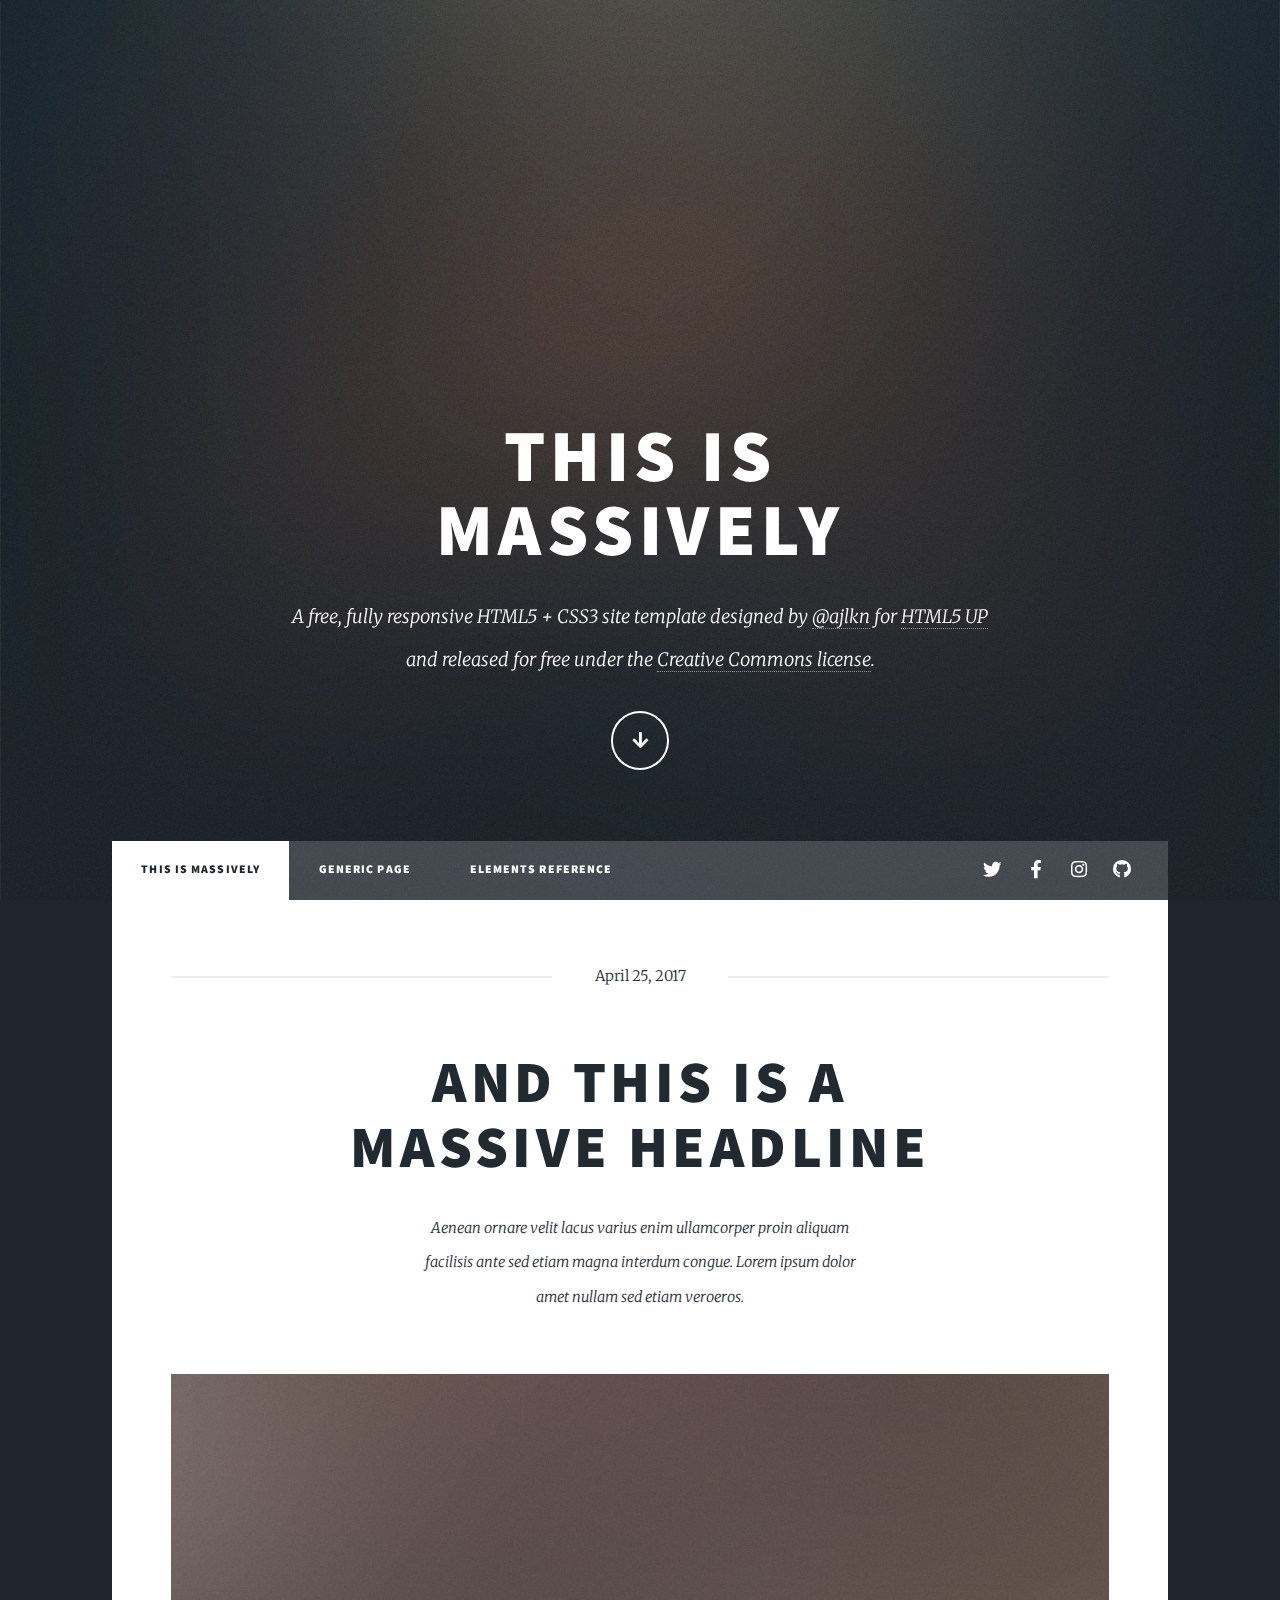
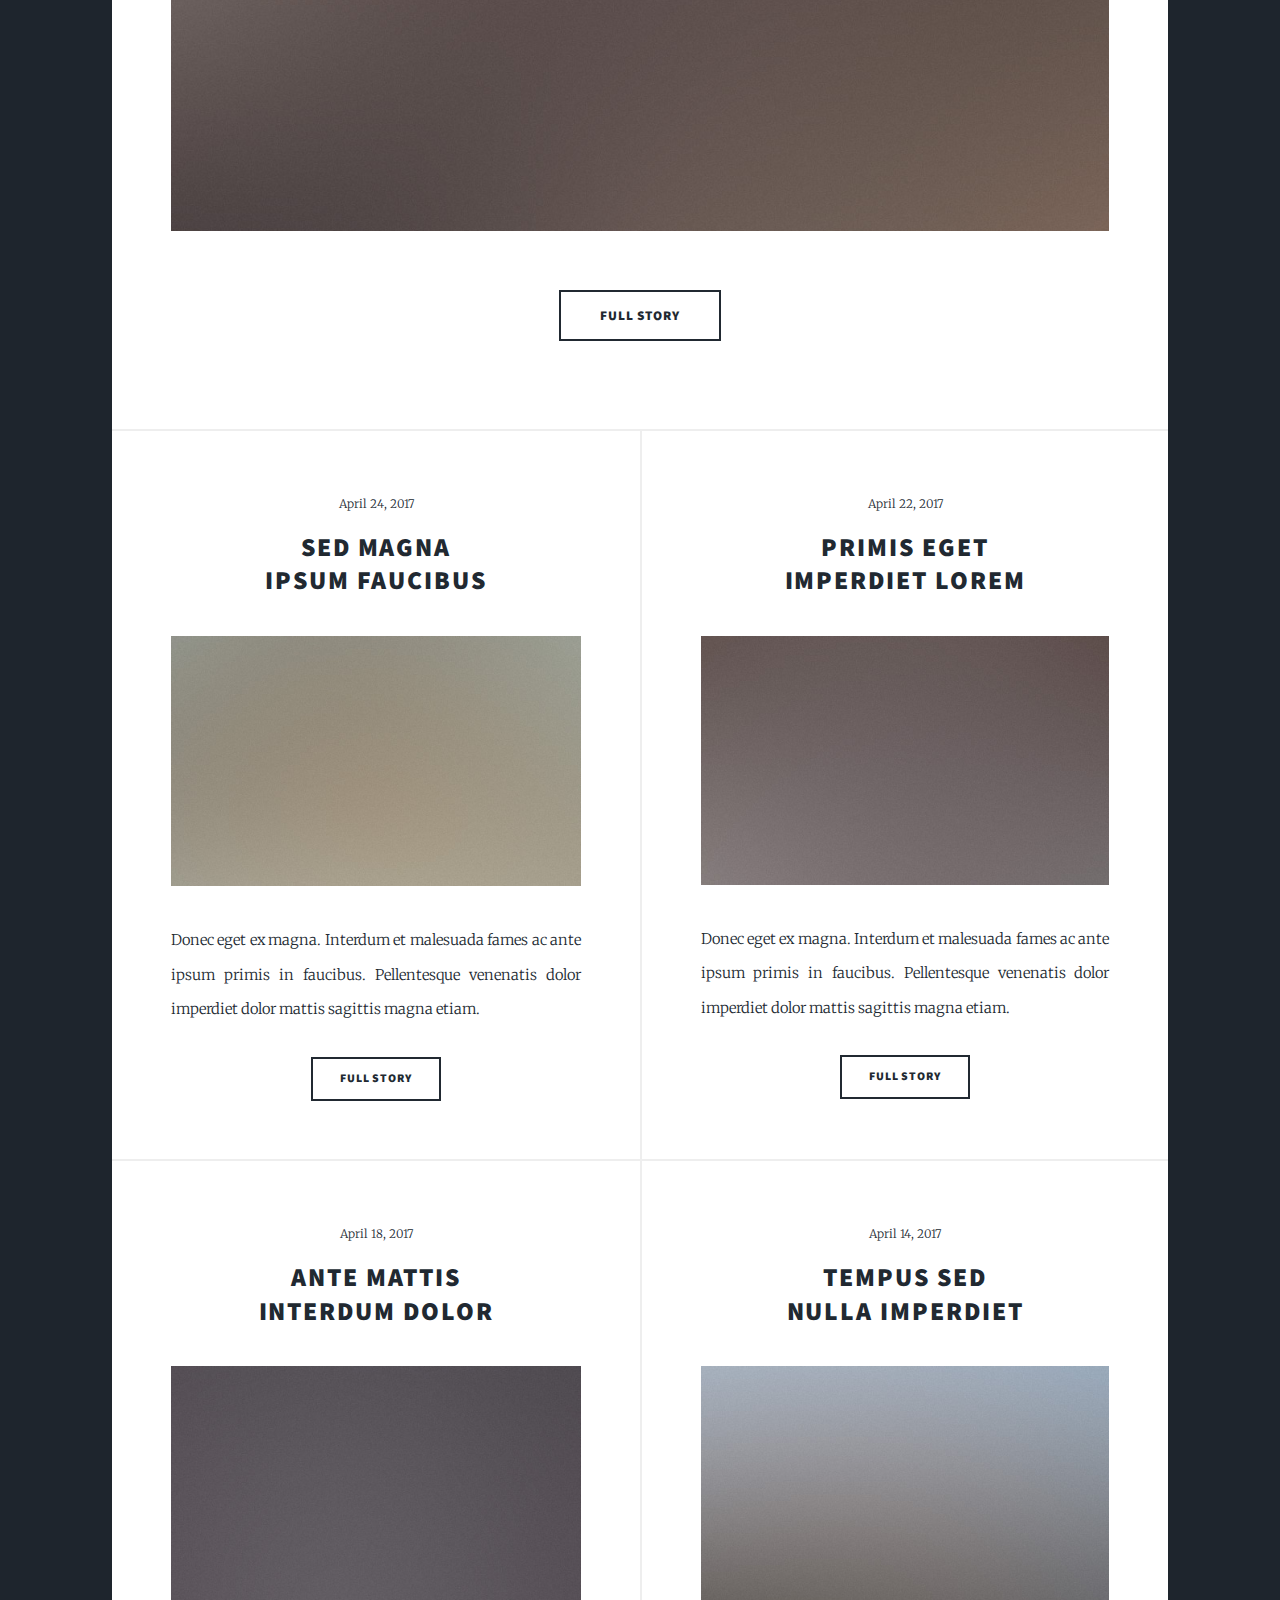
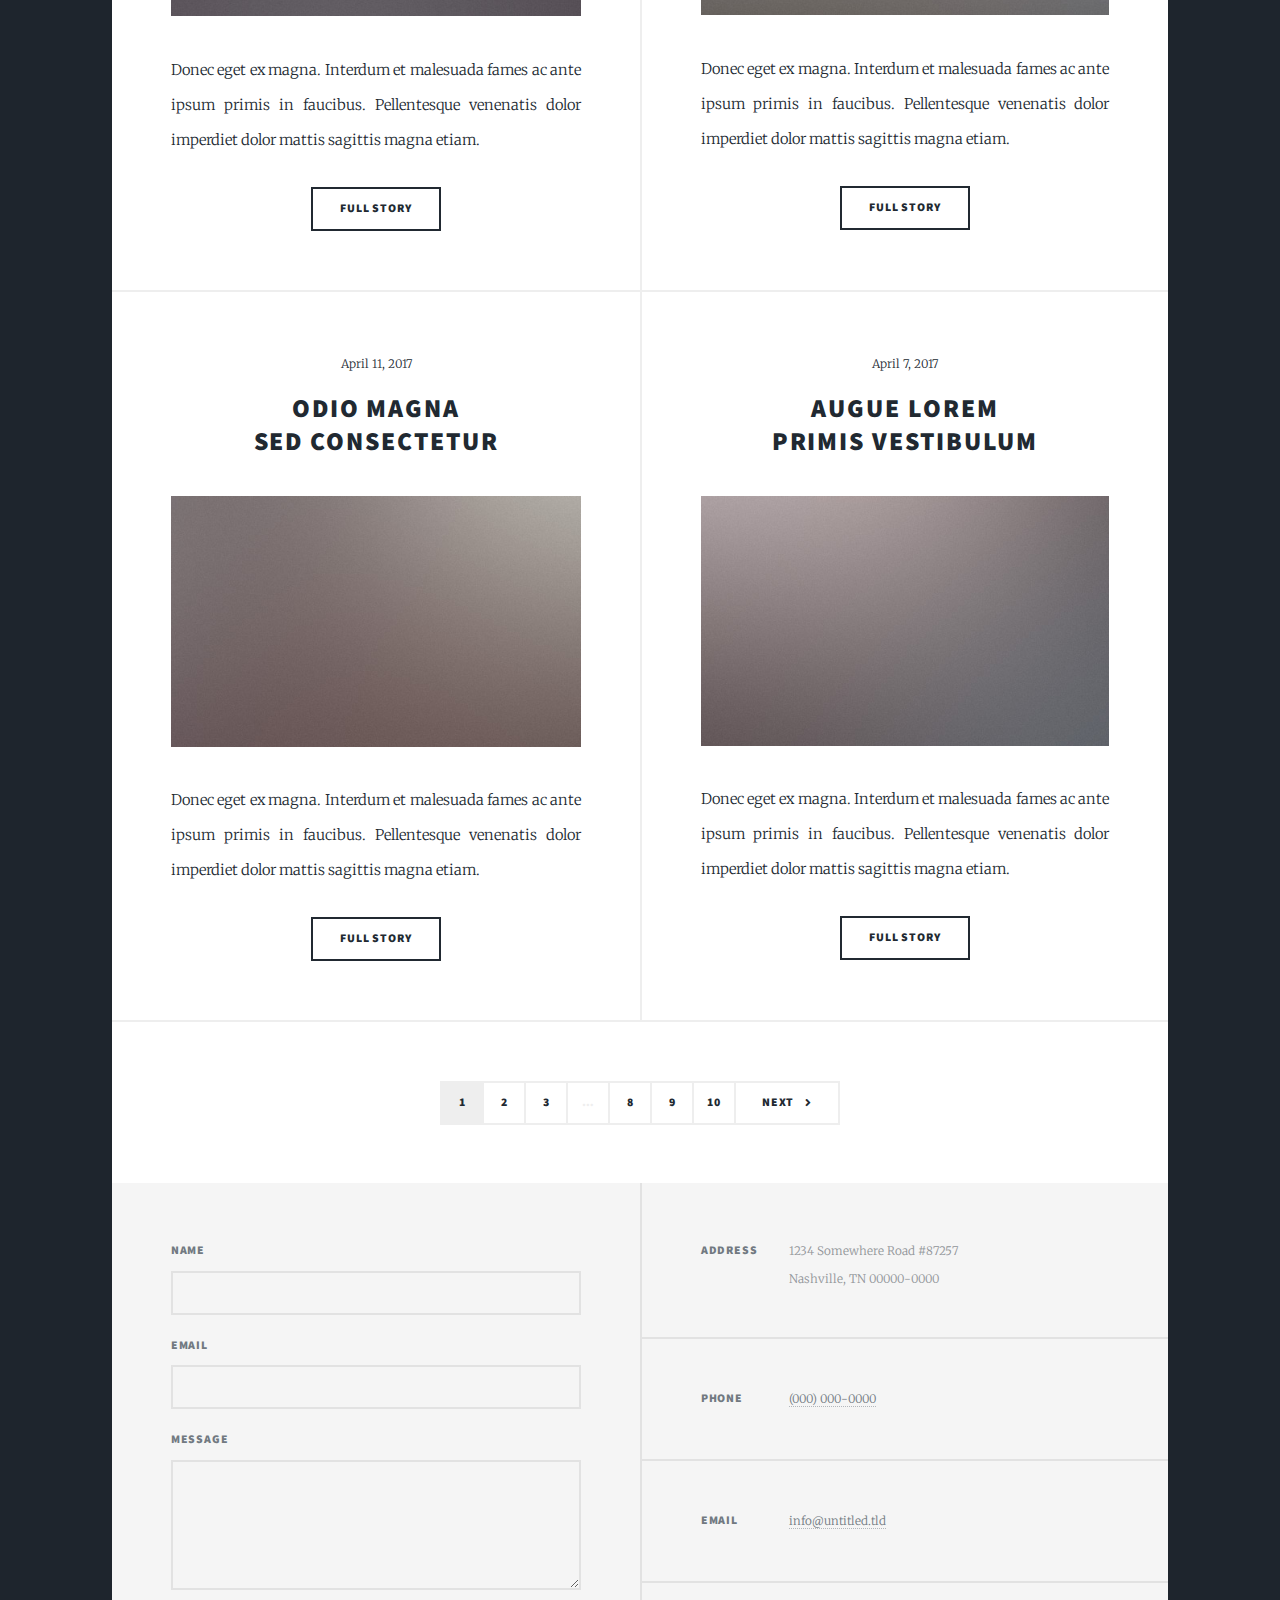
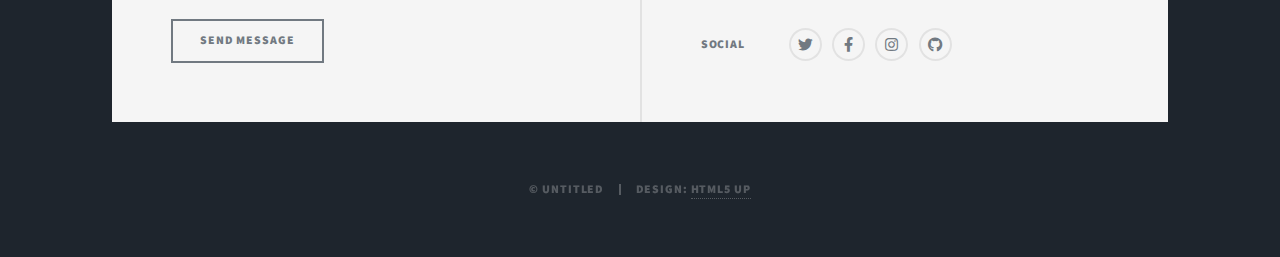
==== index.html @ 8833fa5d "Add files via upload" ====
<!DOCTYPE HTML>
<!--
	Massively by HTML5 UP
	html5up.net | @ajlkn
	Free for personal and commercial use under the CCA 3.0 license (html5up.net/license)
-->
<html>
	<head>
		<title>Massively by HTML5 UP</title>
		<meta charset="utf-8" />
		<meta name="viewport" content="width=device-width, initial-scale=1, user-scalable=no" />
		<link rel="stylesheet" href="assets/css/main.css" />
		<noscript><link rel="stylesheet" href="assets/css/noscript.css" /></noscript>
	</head>
	<body class="is-preload">

		<!-- Wrapper -->
			<div id="wrapper" class="fade-in">

				<!-- Intro -->
					<div id="intro">
						<h1>This is<br />
						Massively</h1>
						<p>A free, fully responsive HTML5 + CSS3 site template designed by <a href="https://twitter.com/ajlkn">@ajlkn</a> for <a href="https://html5up.net">HTML5 UP</a><br />
						and released for free under the <a href="https://html5up.net/license">Creative Commons license</a>.</p>
						<ul class="actions">
							<li><a href="#header" class="button icon solid solo fa-arrow-down scrolly">Continue</a></li>
						</ul>
					</div>

				<!-- Header -->
					<header id="header">
						<a href="index.html" class="logo">Massively</a>
					</header>

				<!-- Nav -->
					<nav id="nav">
						<ul class="links">
							<li class="active"><a href="index.html">This is Massively</a></li>
							<li><a href="generic.html">Generic Page</a></li>
							<li><a href="elements.html">Elements Reference</a></li>
						</ul>
						<ul class="icons">
							<li><a href="#" class="icon brands fa-twitter"><span class="label">Twitter</span></a></li>
							<li><a href="#" class="icon brands fa-facebook-f"><span class="label">Facebook</span></a></li>
							<li><a href="#" class="icon brands fa-instagram"><span class="label">Instagram</span></a></li>
							<li><a href="#" class="icon brands fa-github"><span class="label">GitHub</span></a></li>
						</ul>
					</nav>

				<!-- Main -->
					<div id="main">

						<!-- Featured Post -->
							<article class="post featured">
								<header class="major">
									<span class="date">April 25, 2017</span>
									<h2><a href="#">And this is a<br />
									massive headline</a></h2>
									<p>Aenean ornare velit lacus varius enim ullamcorper proin aliquam<br />
									facilisis ante sed etiam magna interdum congue. Lorem ipsum dolor<br />
									amet nullam sed etiam veroeros.</p>
								</header>
								<a href="#" class="image main"><img src="images/pic01.jpg" alt="" /></a>
								<ul class="actions special">
									<li><a href="#" class="button large">Full Story</a></li>
								</ul>
							</article>

						<!-- Posts -->
							<section class="posts">
								<article>
									<header>
										<span class="date">April 24, 2017</span>
										<h2><a href="#">Sed magna<br />
										ipsum faucibus</a></h2>
									</header>
									<a href="#" class="image fit"><img src="images/pic02.jpg" alt="" /></a>
									<p>Donec eget ex magna. Interdum et malesuada fames ac ante ipsum primis in faucibus. Pellentesque venenatis dolor imperdiet dolor mattis sagittis magna etiam.</p>
									<ul class="actions special">
										<li><a href="#" class="button">Full Story</a></li>
									</ul>
								</article>
								<article>
									<header>
										<span class="date">April 22, 2017</span>
										<h2><a href="#">Primis eget<br />
										imperdiet lorem</a></h2>
									</header>
									<a href="#" class="image fit"><img src="images/pic03.jpg" alt="" /></a>
									<p>Donec eget ex magna. Interdum et malesuada fames ac ante ipsum primis in faucibus. Pellentesque venenatis dolor imperdiet dolor mattis sagittis magna etiam.</p>
									<ul class="actions special">
										<li><a href="#" class="button">Full Story</a></li>
									</ul>
								</article>
								<article>
									<header>
										<span class="date">April 18, 2017</span>
										<h2><a href="#">Ante mattis<br />
										interdum dolor</a></h2>
									</header>
									<a href="#" class="image fit"><img src="images/pic04.jpg" alt="" /></a>
									<p>Donec eget ex magna. Interdum et malesuada fames ac ante ipsum primis in faucibus. Pellentesque venenatis dolor imperdiet dolor mattis sagittis magna etiam.</p>
									<ul class="actions special">
										<li><a href="#" class="button">Full Story</a></li>
									</ul>
								</article>
								<article>
									<header>
										<span class="date">April 14, 2017</span>
										<h2><a href="#">Tempus sed<br />
										nulla imperdiet</a></h2>
									</header>
									<a href="#" class="image fit"><img src="images/pic05.jpg" alt="" /></a>
									<p>Donec eget ex magna. Interdum et malesuada fames ac ante ipsum primis in faucibus. Pellentesque venenatis dolor imperdiet dolor mattis sagittis magna etiam.</p>
									<ul class="actions special">
										<li><a href="#" class="button">Full Story</a></li>
									</ul>
								</article>
								<article>
									<header>
										<span class="date">April 11, 2017</span>
										<h2><a href="#">Odio magna<br />
										sed consectetur</a></h2>
									</header>
									<a href="#" class="image fit"><img src="images/pic06.jpg" alt="" /></a>
									<p>Donec eget ex magna. Interdum et malesuada fames ac ante ipsum primis in faucibus. Pellentesque venenatis dolor imperdiet dolor mattis sagittis magna etiam.</p>
									<ul class="actions special">
										<li><a href="#" class="button">Full Story</a></li>
									</ul>
								</article>
								<article>
									<header>
										<span class="date">April 7, 2017</span>
										<h2><a href="#">Augue lorem<br />
										primis vestibulum</a></h2>
									</header>
									<a href="#" class="image fit"><img src="images/pic07.jpg" alt="" /></a>
									<p>Donec eget ex magna. Interdum et malesuada fames ac ante ipsum primis in faucibus. Pellentesque venenatis dolor imperdiet dolor mattis sagittis magna etiam.</p>
									<ul class="actions special">
										<li><a href="#" class="button">Full Story</a></li>
									</ul>
								</article>
							</section>

						<!-- Footer -->
							<footer>
								<div class="pagination">
									<!--<a href="#" class="previous">Prev</a>-->
									<a href="#" class="page active">1</a>
									<a href="#" class="page">2</a>
									<a href="#" class="page">3</a>
									<span class="extra">&hellip;</span>
									<a href="#" class="page">8</a>
									<a href="#" class="page">9</a>
									<a href="#" class="page">10</a>
									<a href="#" class="next">Next</a>
								</div>
							</footer>

					</div>

				<!-- Footer -->
					<footer id="footer">
						<section>
							<form method="post" action="#">
								<div class="fields">
									<div class="field">
										<label for="name">Name</label>
										<input type="text" name="name" id="name" />
									</div>
									<div class="field">
										<label for="email">Email</label>
										<input type="text" name="email" id="email" />
									</div>
									<div class="field">
										<label for="message">Message</label>
										<textarea name="message" id="message" rows="3"></textarea>
									</div>
								</div>
								<ul class="actions">
									<li><input type="submit" value="Send Message" /></li>
								</ul>
							</form>
						</section>
						<section class="split contact">
							<section class="alt">
								<h3>Address</h3>
								<p>1234 Somewhere Road #87257<br />
								Nashville, TN 00000-0000</p>
							</section>
							<section>
								<h3>Phone</h3>
								<p><a href="#">(000) 000-0000</a></p>
							</section>
							<section>
								<h3>Email</h3>
								<p><a href="#">info@untitled.tld</a></p>
							</section>
							<section>
								<h3>Social</h3>
								<ul class="icons alt">
									<li><a href="#" class="icon brands alt fa-twitter"><span class="label">Twitter</span></a></li>
									<li><a href="#" class="icon brands alt fa-facebook-f"><span class="label">Facebook</span></a></li>
									<li><a href="#" class="icon brands alt fa-instagram"><span class="label">Instagram</span></a></li>
									<li><a href="#" class="icon brands alt fa-github"><span class="label">GitHub</span></a></li>
								</ul>
							</section>
						</section>
					</footer>

				<!-- Copyright -->
					<div id="copyright">
						<ul><li>&copy; Untitled</li><li>Design: <a href="https://html5up.net">HTML5 UP</a></li></ul>
					</div>

			</div>

		<!-- Scripts -->
			<script src="assets/js/jquery.min.js"></script>
			<script src="assets/js/jquery.scrollex.min.js"></script>
			<script src="assets/js/jquery.scrolly.min.js"></script>
			<script src="assets/js/browser.min.js"></script>
			<script src="assets/js/breakpoints.min.js"></script>
			<script src="assets/js/util.js"></script>
			<script src="assets/js/main.js"></script>

	</body>
</html>
---- assets/css/main.css ----
@import url(fontawesome-all.min.css);
@import url("https://fonts.googleapis.com/css?family=Merriweather:300,700,300italic,700italic|Source+Sans+Pro:900");

/*
	Massively by HTML5 UP
	html5up.net | @ajlkn
	Free for personal and commercial use under the CCA 3.0 license (html5up.net/license)
*/

html, body, div, span, applet, object,
iframe, h1, h2, h3, h4, h5, h6, p, blockquote,
pre, a, abbr, acronym, address, big, cite,
code, del, dfn, em, img, ins, kbd, q, s, samp,
small, strike, strong, sub, sup, tt, var, b,
u, i, center, dl, dt, dd, ol, ul, li, fieldset,
form, label, legend, table, caption, tbody,
tfoot, thead, tr, th, td, article, aside,
canvas, details, embed, figure, figcaption,
footer, header, hgroup, menu, nav, output, ruby,
section, summary, time, mark, audio, video {
	margin: 0;
	padding: 0;
	border: 0;
	font-size: 100%;
	font: inherit;
	vertical-align: baseline;}

article, aside, details, figcaption, figure,
footer, header, hgroup, menu, nav, section {
	display: block;}

body {
	line-height: 1;
}

ol, ul {
	list-style: none;
}

blockquote, q {
	quotes: none;
}

	blockquote:before, blockquote:after, q:before, q:after {
		content: '';
		content: none;
	}

table {
	border-collapse: collapse;
	border-spacing: 0;
}

body {
	-webkit-text-size-adjust: none;
}

mark {
	background-color: transparent;
	color: inherit;
}

input::-moz-focus-inner {
	border: 0;
	padding: 0;
}

input, select, textarea {
	-moz-appearance: none;
	-webkit-appearance: none;
	-ms-appearance: none;
	appearance: none;
}

/* Basic */

	@-ms-viewport {
		width: device-width;
	}

	body {
		-ms-overflow-style: scrollbar;
	}

	@media screen and (max-width: 480px) {

		html, body {
			min-width: 320px;
		}

	}

	html {
		box-sizing: border-box;
	}

	*, *:before, *:after {
		box-sizing: inherit;
	}

	body {
		background-color: #1e252d;
	}

		body.is-preload *, body.is-preload *:before, body.is-preload *:after {
			-moz-animation: none !important;
			-webkit-animation: none !important;
			-ms-animation: none !important;
			animation: none !important;
			-moz-transition: none !important;
			-webkit-transition: none !important;
			-ms-transition: none !important;
			transition: none !important;
		}

/* Type */

	html {
		font-size: 16pt;
	}

		@media screen and (max-width: 1680px) {

			html {
				font-size: 12pt;
			}

		}

		@media screen and (max-width: 1280px) {

			html {
				font-size: 11pt;
			}

		}

		@media screen and (max-width: 360px) {

			html {
				font-size: 10pt;
			}

		}

	body {
		color: #212931;
	}

	body, input, select, textarea {
		font-family: "Merriweather", Georgia, serif;
		font-weight: 300;
		font-size: 1rem;
		line-height: 2.375;
	}

	a {
		-moz-transition: color 0.2s ease-in-out, background-color 0.2s ease-in-out, border-color 0.2s ease-in-out, box-shadow 0.2s ease-in-out;
		-webkit-transition: color 0.2s ease-in-out, background-color 0.2s ease-in-out, border-color 0.2s ease-in-out, box-shadow 0.2s ease-in-out;
		-ms-transition: color 0.2s ease-in-out, background-color 0.2s ease-in-out, border-color 0.2s ease-in-out, box-shadow 0.2s ease-in-out;
		transition: color 0.2s ease-in-out, background-color 0.2s ease-in-out, border-color 0.2s ease-in-out, box-shadow 0.2s ease-in-out;
		border-bottom: dotted 1px;
		text-decoration: none;
	}

		a:hover {
			border-bottom-color: transparent;
		}

	strong, b {
		font-weight: 600;
	}

	em, i {
		font-style: italic;
	}

	p {
		text-align: justify;
		margin: 0 0 2rem 0;
	}

	h1, h2, h3, h4, h5, h6 {
		font-family: "Source Sans Pro", Helvetica, sans-serif;
		font-weight: 900;
		line-height: 1.5;
		letter-spacing: 0.075em;
		text-transform: uppercase;
		margin: 0 0 1rem 0;
	}

		h1 a, h2 a, h3 a, h4 a, h5 a, h6 a {
			border-bottom: 0;
			color: inherit;
			text-decoration: none;
		}

	h1 {
		font-size: 4rem;
		line-height: 1.1;
		margin: 0 0 2rem 0;
	}

	h2 {
		font-size: 1.75rem;
		line-height: 1.3;
		margin: 0 0 1.5rem 0;
	}

	h3 {
		font-size: 1.25rem;
		margin: 0 0 1.5rem 0;
	}

	h4 {
		font-size: 1rem;
	}

	h5 {
		font-size: 0.9rem;
	}

	h6 {
		font-size: 0.8rem;
	}

	sub {
		font-size: 0.8rem;
		position: relative;
		top: 0.5rem;
	}

	sup {
		font-size: 0.8rem;
		position: relative;
		top: -0.5rem;
	}

	blockquote {
		border-left: solid 4px;
		font-style: italic;
		margin: 0 0 2rem 0;
		padding: 0.5rem 0 0.5rem 2rem;
	}

	code {
		border: solid 2px;
		font-family: "Courier New", monospace;
		font-size: 0.9rem;
		margin: 0 0.25rem;
		padding: 0.25rem 0.65rem;
	}

	pre {
		-webkit-overflow-scrolling: touch;
		font-family: "Courier New", monospace;
		font-size: 0.9rem;
		margin: 0 0 2rem 0;
	}

		pre code {
			display: block;
			line-height: 1.75;
			padding: 1rem 1.5rem;
			overflow-x: auto;
		}

	hr {
		border: 0;
		border-bottom: solid 2px;
		margin: 3rem 0;
	}

		hr.major {
			margin: 5rem 0;
		}

	.align-left {
		text-align: left;
	}

	.align-center {
		text-align: center;
	}

	.align-right {
		text-align: right;
	}

	input, select, textarea {
		color: #212931;
	}

	a {
		color: #212931;
		border-bottom-color: rgba(33, 41, 49, 0.5);
	}

		a:hover {
			border-bottom-color: transparent;
			color: #18bfef !important;
		}

	strong, b {
		color: #212931;
	}

	h1, h2, h3, h4, h5, h6 {
		color: #212931;
	}

	blockquote {
		border-left-color: #eeeeee;
	}

	code {
		background: rgba(220, 220, 220, 0.25);
		border-color: #eeeeee;
	}

	hr {
		border-bottom-color: #eeeeee;
	}

/* Row */

	.row {
		display: flex;
		flex-wrap: wrap;
		box-sizing: border-box;
		align-items: stretch;
	}

		.row > * {
			box-sizing: border-box;
		}

		.row.gtr-uniform > * > :last-child {
			margin-bottom: 0;
		}

		.row.aln-left {
			justify-content: flex-start;
		}

		.row.aln-center {
			justify-content: center;
		}

		.row.aln-right {
			justify-content: flex-end;
		}

		.row.aln-top {
			align-items: flex-start;
		}

		.row.aln-middle {
			align-items: center;
		}

		.row.aln-bottom {
			align-items: flex-end;
		}

		.row > .imp {
			order: -1;
		}

		.row > .col-1 {
			width: 8.33333%;
		}

		.row > .off-1 {
			margin-left: 8.33333%;
		}

		.row > .col-2 {
			width: 16.66667%;
		}

		.row > .off-2 {
			margin-left: 16.66667%;
		}

		.row > .col-3 {
			width: 25%;
		}

		.row > .off-3 {
			margin-left: 25%;
		}

		.row > .col-4 {
			width: 33.33333%;
		}

		.row > .off-4 {
			margin-left: 33.33333%;
		}

		.row > .col-5 {
			width: 41.66667%;
		}

		.row > .off-5 {
			margin-left: 41.66667%;
		}

		.row > .col-6 {
			width: 50%;
		}

		.row > .off-6 {
			margin-left: 50%;
		}

		.row > .col-7 {
			width: 58.33333%;
		}

		.row > .off-7 {
			margin-left: 58.33333%;
		}

		.row > .col-8 {
			width: 66.66667%;
		}

		.row > .off-8 {
			margin-left: 66.66667%;
		}

		.row > .col-9 {
			width: 75%;
		}

		.row > .off-9 {
			margin-left: 75%;
		}

		.row > .col-10 {
			width: 83.33333%;
		}

		.row > .off-10 {
			margin-left: 83.33333%;
		}

		.row > .col-11 {
			width: 91.66667%;
		}

		.row > .off-11 {
			margin-left: 91.66667%;
		}

		.row > .col-12 {
			width: 100%;
		}

		.row > .off-12 {
			margin-left: 100%;
		}

		.row.gtr-0 {
			margin-top: 0;
			margin-left: 0rem;
		}

			.row.gtr-0 > * {
				padding: 0 0 0 0rem;
			}

			.row.gtr-0.gtr-uniform {
				margin-top: 0rem;
			}

				.row.gtr-0.gtr-uniform > * {
					padding-top: 0rem;
				}

		.row.gtr-25 {
			margin-top: 0;
			margin-left: -0.375rem;
		}

			.row.gtr-25 > * {
				padding: 0 0 0 0.375rem;
			}

			.row.gtr-25.gtr-uniform {
				margin-top: -0.375rem;
			}

				.row.gtr-25.gtr-uniform > * {
					padding-top: 0.375rem;
				}

		.row.gtr-50 {
			margin-top: 0;
			margin-left: -0.75rem;
		}

			.row.gtr-50 > * {
				padding: 0 0 0 0.75rem;
			}

			.row.gtr-50.gtr-uniform {
				margin-top: -0.75rem;
			}

				.row.gtr-50.gtr-uniform > * {
					padding-top: 0.75rem;
				}

		.row {
			margin-top: 0;
			margin-left: -1.5rem;
		}

			.row > * {
				padding: 0 0 0 1.5rem;
			}

			.row.gtr-uniform {
				margin-top: -1.5rem;
			}

				.row.gtr-uniform > * {
					padding-top: 1.5rem;
				}

		.row.gtr-150 {
			margin-top: 0;
			margin-left: -2.25rem;
		}

			.row.gtr-150 > * {
				padding: 0 0 0 2.25rem;
			}

			.row.gtr-150.gtr-uniform {
				margin-top: -2.25rem;
			}

				.row.gtr-150.gtr-uniform > * {
					padding-top: 2.25rem;
				}

		.row.gtr-200 {
			margin-top: 0;
			margin-left: -3rem;
		}

			.row.gtr-200 > * {
				padding: 0 0 0 3rem;
			}

			.row.gtr-200.gtr-uniform {
				margin-top: -3rem;
			}

				.row.gtr-200.gtr-uniform > * {
					padding-top: 3rem;
				}

		@media screen and (max-width: 1680px) {

			.row {
				display: flex;
				flex-wrap: wrap;
				box-sizing: border-box;
				align-items: stretch;
			}

				.row > * {
					box-sizing: border-box;
				}

				.row.gtr-uniform > * > :last-child {
					margin-bottom: 0;
				}

				.row.aln-left {
					justify-content: flex-start;
				}

				.row.aln-center {
					justify-content: center;
				}

				.row.aln-right {
					justify-content: flex-end;
				}

				.row.aln-top {
					align-items: flex-start;
				}

				.row.aln-middle {
					align-items: center;
				}

				.row.aln-bottom {
					align-items: flex-end;
				}

				.row > .imp-xlarge {
					order: -1;
				}

				.row > .col-1-xlarge {
					width: 8.33333%;
				}

				.row > .off-1-xlarge {
					margin-left: 8.33333%;
				}

				.row > .col-2-xlarge {
					width: 16.66667%;
				}

				.row > .off-2-xlarge {
					margin-left: 16.66667%;
				}

				.row > .col-3-xlarge {
					width: 25%;
				}

				.row > .off-3-xlarge {
					margin-left: 25%;
				}

				.row > .col-4-xlarge {
					width: 33.33333%;
				}

				.row > .off-4-xlarge {
					margin-left: 33.33333%;
				}

				.row > .col-5-xlarge {
					width: 41.66667%;
				}

				.row > .off-5-xlarge {
					margin-left: 41.66667%;
				}

				.row > .col-6-xlarge {
					width: 50%;
				}

				.row > .off-6-xlarge {
					margin-left: 50%;
				}

				.row > .col-7-xlarge {
					width: 58.33333%;
				}

				.row > .off-7-xlarge {
					margin-left: 58.33333%;
				}

				.row > .col-8-xlarge {
					width: 66.66667%;
				}

				.row > .off-8-xlarge {
					margin-left: 66.66667%;
				}

				.row > .col-9-xlarge {
					width: 75%;
				}

				.row > .off-9-xlarge {
					margin-left: 75%;
				}

				.row > .col-10-xlarge {
					width: 83.33333%;
				}

				.row > .off-10-xlarge {
					margin-left: 83.33333%;
				}

				.row > .col-11-xlarge {
					width: 91.66667%;
				}

				.row > .off-11-xlarge {
					margin-left: 91.66667%;
				}

				.row > .col-12-xlarge {
					width: 100%;
				}

				.row > .off-12-xlarge {
					margin-left: 100%;
				}

				.row.gtr-0 {
					margin-top: 0;
					margin-left: 0rem;
				}

					.row.gtr-0 > * {
						padding: 0 0 0 0rem;
					}

					.row.gtr-0.gtr-uniform {
						margin-top: 0rem;
					}

						.row.gtr-0.gtr-uniform > * {
							padding-top: 0rem;
						}

				.row.gtr-25 {
					margin-top: 0;
					margin-left: -0.375rem;
				}

					.row.gtr-25 > * {
						padding: 0 0 0 0.375rem;
					}

					.row.gtr-25.gtr-uniform {
						margin-top: -0.375rem;
					}

						.row.gtr-25.gtr-uniform > * {
							padding-top: 0.375rem;
						}

				.row.gtr-50 {
					margin-top: 0;
					margin-left: -0.75rem;
				}

					.row.gtr-50 > * {
						padding: 0 0 0 0.75rem;
					}

					.row.gtr-50.gtr-uniform {
						margin-top: -0.75rem;
					}

						.row.gtr-50.gtr-uniform > * {
							padding-top: 0.75rem;
						}

				.row {
					margin-top: 0;
					margin-left: -1.5rem;
				}

					.row > * {
						padding: 0 0 0 1.5rem;
					}

					.row.gtr-uniform {
						margin-top: -1.5rem;
					}

						.row.gtr-uniform > * {
							padding-top: 1.5rem;
						}

				.row.gtr-150 {
					margin-top: 0;
					margin-left: -2.25rem;
				}

					.row.gtr-150 > * {
						padding: 0 0 0 2.25rem;
					}

					.row.gtr-150.gtr-uniform {
						margin-top: -2.25rem;
					}

						.row.gtr-150.gtr-uniform > * {
							padding-top: 2.25rem;
						}

				.row.gtr-200 {
					margin-top: 0;
					margin-left: -3rem;
				}

					.row.gtr-200 > * {
						padding: 0 0 0 3rem;
					}

					.row.gtr-200.gtr-uniform {
						margin-top: -3rem;
					}

						.row.gtr-200.gtr-uniform > * {
							padding-top: 3rem;
						}

		}

		@media screen and (max-width: 1280px) {

			.row {
				display: flex;
				flex-wrap: wrap;
				box-sizing: border-box;
				align-items: stretch;
			}

				.row > * {
					box-sizing: border-box;
				}

				.row.gtr-uniform > * > :last-child {
					margin-bottom: 0;
				}

				.row.aln-left {
					justify-content: flex-start;
				}

				.row.aln-center {
					justify-content: center;
				}

				.row.aln-right {
					justify-content: flex-end;
				}

				.row.aln-top {
					align-items: flex-start;
				}

				.row.aln-middle {
					align-items: center;
				}

				.row.aln-bottom {
					align-items: flex-end;
				}

				.row > .imp-large {
					order: -1;
				}

				.row > .col-1-large {
					width: 8.33333%;
				}

				.row > .off-1-large {
					margin-left: 8.33333%;
				}

				.row > .col-2-large {
					width: 16.66667%;
				}

				.row > .off-2-large {
					margin-left: 16.66667%;
				}

				.row > .col-3-large {
					width: 25%;
				}

				.row > .off-3-large {
					margin-left: 25%;
				}

				.row > .col-4-large {
					width: 33.33333%;
				}

				.row > .off-4-large {
					margin-left: 33.33333%;
				}

				.row > .col-5-large {
					width: 41.66667%;
				}

				.row > .off-5-large {
					margin-left: 41.66667%;
				}

				.row > .col-6-large {
					width: 50%;
				}

				.row > .off-6-large {
					margin-left: 50%;
				}

				.row > .col-7-large {
					width: 58.33333%;
				}

				.row > .off-7-large {
					margin-left: 58.33333%;
				}

				.row > .col-8-large {
					width: 66.66667%;
				}

				.row > .off-8-large {
					margin-left: 66.66667%;
				}

				.row > .col-9-large {
					width: 75%;
				}

				.row > .off-9-large {
					margin-left: 75%;
				}

				.row > .col-10-large {
					width: 83.33333%;
				}

				.row > .off-10-large {
					margin-left: 83.33333%;
				}

				.row > .col-11-large {
					width: 91.66667%;
				}

				.row > .off-11-large {
					margin-left: 91.66667%;
				}

				.row > .col-12-large {
					width: 100%;
				}

				.row > .off-12-large {
					margin-left: 100%;
				}

				.row.gtr-0 {
					margin-top: 0;
					margin-left: 0rem;
				}

					.row.gtr-0 > * {
						padding: 0 0 0 0rem;
					}

					.row.gtr-0.gtr-uniform {
						margin-top: 0rem;
					}

						.row.gtr-0.gtr-uniform > * {
							padding-top: 0rem;
						}

				.row.gtr-25 {
					margin-top: 0;
					margin-left: -0.375rem;
				}

					.row.gtr-25 > * {
						padding: 0 0 0 0.375rem;
					}

					.row.gtr-25.gtr-uniform {
						margin-top: -0.375rem;
					}

						.row.gtr-25.gtr-uniform > * {
							padding-top: 0.375rem;
						}

				.row.gtr-50 {
					margin-top: 0;
					margin-left: -0.75rem;
				}

					.row.gtr-50 > * {
						padding: 0 0 0 0.75rem;
					}

					.row.gtr-50.gtr-uniform {
						margin-top: -0.75rem;
					}

						.row.gtr-50.gtr-uniform > * {
							padding-top: 0.75rem;
						}

				.row {
					margin-top: 0;
					margin-left: -1.5rem;
				}

					.row > * {
						padding: 0 0 0 1.5rem;
					}

					.row.gtr-uniform {
						margin-top: -1.5rem;
					}

						.row.gtr-uniform > * {
							padding-top: 1.5rem;
						}

				.row.gtr-150 {
					margin-top: 0;
					margin-left: -2.25rem;
				}

					.row.gtr-150 > * {
						padding: 0 0 0 2.25rem;
					}

					.row.gtr-150.gtr-uniform {
						margin-top: -2.25rem;
					}

						.row.gtr-150.gtr-uniform > * {
							padding-top: 2.25rem;
						}

				.row.gtr-200 {
					margin-top: 0;
					margin-left: -3rem;
				}

					.row.gtr-200 > * {
						padding: 0 0 0 3rem;
					}

					.row.gtr-200.gtr-uniform {
						margin-top: -3rem;
					}

						.row.gtr-200.gtr-uniform > * {
							padding-top: 3rem;
						}

		}

		@media screen and (max-width: 980px) {

			.row {
				display: flex;
				flex-wrap: wrap;
				box-sizing: border-box;
				align-items: stretch;
			}

				.row > * {
					box-sizing: border-box;
				}

				.row.gtr-uniform > * > :last-child {
					margin-bottom: 0;
				}

				.row.aln-left {
					justify-content: flex-start;
				}

				.row.aln-center {
					justify-content: center;
				}

				.row.aln-right {
					justify-content: flex-end;
				}

				.row.aln-top {
					align-items: flex-start;
				}

				.row.aln-middle {
					align-items: center;
				}

				.row.aln-bottom {
					align-items: flex-end;
				}

				.row > .imp-medium {
					order: -1;
				}

				.row > .col-1-medium {
					width: 8.33333%;
				}

				.row > .off-1-medium {
					margin-left: 8.33333%;
				}

				.row > .col-2-medium {
					width: 16.66667%;
				}

				.row > .off-2-medium {
					margin-left: 16.66667%;
				}

				.row > .col-3-medium {
					width: 25%;
				}

				.row > .off-3-medium {
					margin-left: 25%;
				}

				.row > .col-4-medium {
					width: 33.33333%;
				}

				.row > .off-4-medium {
					margin-left: 33.33333%;
				}

				.row > .col-5-medium {
					width: 41.66667%;
				}

				.row > .off-5-medium {
					margin-left: 41.66667%;
				}

				.row > .col-6-medium {
					width: 50%;
				}

				.row > .off-6-medium {
					margin-left: 50%;
				}

				.row > .col-7-medium {
					width: 58.33333%;
				}

				.row > .off-7-medium {
					margin-left: 58.33333%;
				}

				.row > .col-8-medium {
					width: 66.66667%;
				}

				.row > .off-8-medium {
					margin-left: 66.66667%;
				}

				.row > .col-9-medium {
					width: 75%;
				}

				.row > .off-9-medium {
					margin-left: 75%;
				}

				.row > .col-10-medium {
					width: 83.33333%;
				}

				.row > .off-10-medium {
					margin-left: 83.33333%;
				}

				.row > .col-11-medium {
					width: 91.66667%;
				}

				.row > .off-11-medium {
					margin-left: 91.66667%;
				}

				.row > .col-12-medium {
					width: 100%;
				}

				.row > .off-12-medium {
					margin-left: 100%;
				}

				.row.gtr-0 {
					margin-top: 0;
					margin-left: 0rem;
				}

					.row.gtr-0 > * {
						padding: 0 0 0 0rem;
					}

					.row.gtr-0.gtr-uniform {
						margin-top: 0rem;
					}

						.row.gtr-0.gtr-uniform > * {
							padding-top: 0rem;
						}

				.row.gtr-25 {
					margin-top: 0;
					margin-left: -0.375rem;
				}

					.row.gtr-25 > * {
						padding: 0 0 0 0.375rem;
					}

					.row.gtr-25.gtr-uniform {
						margin-top: -0.375rem;
					}

						.row.gtr-25.gtr-uniform > * {
							padding-top: 0.375rem;
						}

				.row.gtr-50 {
					margin-top: 0;
					margin-left: -0.75rem;
				}

					.row.gtr-50 > * {
						padding: 0 0 0 0.75rem;
					}

					.row.gtr-50.gtr-uniform {
						margin-top: -0.75rem;
					}

						.row.gtr-50.gtr-uniform > * {
							padding-top: 0.75rem;
						}

				.row {
					margin-top: 0;
					margin-left: -1.5rem;
				}

					.row > * {
						padding: 0 0 0 1.5rem;
					}

					.row.gtr-uniform {
						margin-top: -1.5rem;
					}

						.row.gtr-uniform > * {
							padding-top: 1.5rem;
						}

				.row.gtr-150 {
					margin-top: 0;
					margin-left: -2.25rem;
				}

					.row.gtr-150 > * {
						padding: 0 0 0 2.25rem;
					}

					.row.gtr-150.gtr-uniform {
						margin-top: -2.25rem;
					}

						.row.gtr-150.gtr-uniform > * {
							padding-top: 2.25rem;
						}

				.row.gtr-200 {
					margin-top: 0;
					margin-left: -3rem;
				}

					.row.gtr-200 > * {
						padding: 0 0 0 3rem;
					}

					.row.gtr-200.gtr-uniform {
						margin-top: -3rem;
					}

						.row.gtr-200.gtr-uniform > * {
							padding-top: 3rem;
						}

		}

		@media screen and (max-width: 736px) {

			.row {
				display: flex;
				flex-wrap: wrap;
				box-sizing: border-box;
				align-items: stretch;
			}

				.row > * {
					box-sizing: border-box;
				}

				.row.gtr-uniform > * > :last-child {
					margin-bottom: 0;
				}

				.row.aln-left {
					justify-content: flex-start;
				}

				.row.aln-center {
					justify-content: center;
				}

				.row.aln-right {
					justify-content: flex-end;
				}

				.row.aln-top {
					align-items: flex-start;
				}

				.row.aln-middle {
					align-items: center;
				}

				.row.aln-bottom {
					align-items: flex-end;
				}

				.row > .imp-small {
					order: -1;
				}

				.row > .col-1-small {
					width: 8.33333%;
				}

				.row > .off-1-small {
					margin-left: 8.33333%;
				}

				.row > .col-2-small {
					width: 16.66667%;
				}

				.row > .off-2-small {
					margin-left: 16.66667%;
				}

				.row > .col-3-small {
					width: 25%;
				}

				.row > .off-3-small {
					margin-left: 25%;
				}

				.row > .col-4-small {
					width: 33.33333%;
				}

				.row > .off-4-small {
					margin-left: 33.33333%;
				}

				.row > .col-5-small {
					width: 41.66667%;
				}

				.row > .off-5-small {
					margin-left: 41.66667%;
				}

				.row > .col-6-small {
					width: 50%;
				}

				.row > .off-6-small {
					margin-left: 50%;
				}

				.row > .col-7-small {
					width: 58.33333%;
				}

				.row > .off-7-small {
					margin-left: 58.33333%;
				}

				.row > .col-8-small {
					width: 66.66667%;
				}

				.row > .off-8-small {
					margin-left: 66.66667%;
				}

				.row > .col-9-small {
					width: 75%;
				}

				.row > .off-9-small {
					margin-left: 75%;
				}

				.row > .col-10-small {
					width: 83.33333%;
				}

				.row > .off-10-small {
					margin-left: 83.33333%;
				}

				.row > .col-11-small {
					width: 91.66667%;
				}

				.row > .off-11-small {
					margin-left: 91.66667%;
				}

				.row > .col-12-small {
					width: 100%;
				}

				.row > .off-12-small {
					margin-left: 100%;
				}

				.row.gtr-0 {
					margin-top: 0;
					margin-left: 0rem;
				}

					.row.gtr-0 > * {
						padding: 0 0 0 0rem;
					}

					.row.gtr-0.gtr-uniform {
						margin-top: 0rem;
					}

						.row.gtr-0.gtr-uniform > * {
							padding-top: 0rem;
						}

				.row.gtr-25 {
					margin-top: 0;
					margin-left: -0.375rem;
				}

					.row.gtr-25 > * {
						padding: 0 0 0 0.375rem;
					}

					.row.gtr-25.gtr-uniform {
						margin-top: -0.375rem;
					}

						.row.gtr-25.gtr-uniform > * {
							padding-top: 0.375rem;
						}

				.row.gtr-50 {
					margin-top: 0;
					margin-left: -0.75rem;
				}

					.row.gtr-50 > * {
						padding: 0 0 0 0.75rem;
					}

					.row.gtr-50.gtr-uniform {
						margin-top: -0.75rem;
					}

						.row.gtr-50.gtr-uniform > * {
							padding-top: 0.75rem;
						}

				.row {
					margin-top: 0;
					margin-left: -1.5rem;
				}

					.row > * {
						padding: 0 0 0 1.5rem;
					}

					.row.gtr-uniform {
						margin-top: -1.5rem;
					}

						.row.gtr-uniform > * {
							padding-top: 1.5rem;
						}

				.row.gtr-150 {
					margin-top: 0;
					margin-left: -2.25rem;
				}

					.row.gtr-150 > * {
						padding: 0 0 0 2.25rem;
					}

					.row.gtr-150.gtr-uniform {
						margin-top: -2.25rem;
					}

						.row.gtr-150.gtr-uniform > * {
							padding-top: 2.25rem;
						}

				.row.gtr-200 {
					margin-top: 0;
					margin-left: -3rem;
				}

					.row.gtr-200 > * {
						padding: 0 0 0 3rem;
					}

					.row.gtr-200.gtr-uniform {
						margin-top: -3rem;
					}

						.row.gtr-200.gtr-uniform > * {
							padding-top: 3rem;
						}

		}

		@media screen and (max-width: 480px) {

			.row {
				display: flex;
				flex-wrap: wrap;
				box-sizing: border-box;
				align-items: stretch;
			}

				.row > * {
					box-sizing: border-box;
				}

				.row.gtr-uniform > * > :last-child {
					margin-bottom: 0;
				}

				.row.aln-left {
					justify-content: flex-start;
				}

				.row.aln-center {
					justify-content: center;
				}

				.row.aln-right {
					justify-content: flex-end;
				}

				.row.aln-top {
					align-items: flex-start;
				}

				.row.aln-middle {
					align-items: center;
				}

				.row.aln-bottom {
					align-items: flex-end;
				}

				.row > .imp-xsmall {
					order: -1;
				}

				.row > .col-1-xsmall {
					width: 8.33333%;
				}

				.row > .off-1-xsmall {
					margin-left: 8.33333%;
				}

				.row > .col-2-xsmall {
					width: 16.66667%;
				}

				.row > .off-2-xsmall {
					margin-left: 16.66667%;
				}

				.row > .col-3-xsmall {
					width: 25%;
				}

				.row > .off-3-xsmall {
					margin-left: 25%;
				}

				.row > .col-4-xsmall {
					width: 33.33333%;
				}

				.row > .off-4-xsmall {
					margin-left: 33.33333%;
				}

				.row > .col-5-xsmall {
					width: 41.66667%;
				}

				.row > .off-5-xsmall {
					margin-left: 41.66667%;
				}

				.row > .col-6-xsmall {
					width: 50%;
				}

				.row > .off-6-xsmall {
					margin-left: 50%;
				}

				.row > .col-7-xsmall {
					width: 58.33333%;
				}

				.row > .off-7-xsmall {
					margin-left: 58.33333%;
				}

				.row > .col-8-xsmall {
					width: 66.66667%;
				}

				.row > .off-8-xsmall {
					margin-left: 66.66667%;
				}

				.row > .col-9-xsmall {
					width: 75%;
				}

				.row > .off-9-xsmall {
					margin-left: 75%;
				}

				.row > .col-10-xsmall {
					width: 83.33333%;
				}

				.row > .off-10-xsmall {
					margin-left: 83.33333%;
				}

				.row > .col-11-xsmall {
					width: 91.66667%;
				}

				.row > .off-11-xsmall {
					margin-left: 91.66667%;
				}

				.row > .col-12-xsmall {
					width: 100%;
				}

				.row > .off-12-xsmall {
					margin-left: 100%;
				}

				.row.gtr-0 {
					margin-top: 0;
					margin-left: 0rem;
				}

					.row.gtr-0 > * {
						padding: 0 0 0 0rem;
					}

					.row.gtr-0.gtr-uniform {
						margin-top: 0rem;
					}

						.row.gtr-0.gtr-uniform > * {
							padding-top: 0rem;
						}

				.row.gtr-25 {
					margin-top: 0;
					margin-left: -0.375rem;
				}

					.row.gtr-25 > * {
						padding: 0 0 0 0.375rem;
					}

					.row.gtr-25.gtr-uniform {
						margin-top: -0.375rem;
					}

						.row.gtr-25.gtr-uniform > * {
							padding-top: 0.375rem;
						}

				.row.gtr-50 {
					margin-top: 0;
					margin-left: -0.75rem;
				}

					.row.gtr-50 > * {
						padding: 0 0 0 0.75rem;
					}

					.row.gtr-50.gtr-uniform {
						margin-top: -0.75rem;
					}

						.row.gtr-50.gtr-uniform > * {
							padding-top: 0.75rem;
						}

				.row {
					margin-top: 0;
					margin-left: -1.5rem;
				}

					.row > * {
						padding: 0 0 0 1.5rem;
					}

					.row.gtr-uniform {
						margin-top: -1.5rem;
					}

						.row.gtr-uniform > * {
							padding-top: 1.5rem;
						}

				.row.gtr-150 {
					margin-top: 0;
					margin-left: -2.25rem;
				}

					.row.gtr-150 > * {
						padding: 0 0 0 2.25rem;
					}

					.row.gtr-150.gtr-uniform {
						margin-top: -2.25rem;
					}

						.row.gtr-150.gtr-uniform > * {
							padding-top: 2.25rem;
						}

				.row.gtr-200 {
					margin-top: 0;
					margin-left: -3rem;
				}

					.row.gtr-200 > * {
						padding: 0 0 0 3rem;
					}

					.row.gtr-200.gtr-uniform {
						margin-top: -3rem;
					}

						.row.gtr-200.gtr-uniform > * {
							padding-top: 3rem;
						}

		}

		@media screen and (max-width: 360px) {

			.row {
				display: flex;
				flex-wrap: wrap;
				box-sizing: border-box;
				align-items: stretch;
			}

				.row > * {
					box-sizing: border-box;
				}

				.row.gtr-uniform > * > :last-child {
					margin-bottom: 0;
				}

				.row.aln-left {
					justify-content: flex-start;
				}

				.row.aln-center {
					justify-content: center;
				}

				.row.aln-right {
					justify-content: flex-end;
				}

				.row.aln-top {
					align-items: flex-start;
				}

				.row.aln-middle {
					align-items: center;
				}

				.row.aln-bottom {
					align-items: flex-end;
				}

				.row > .imp-xxsmall {
					order: -1;
				}

				.row > .col-1-xxsmall {
					width: 8.33333%;
				}

				.row > .off-1-xxsmall {
					margin-left: 8.33333%;
				}

				.row > .col-2-xxsmall {
					width: 16.66667%;
				}

				.row > .off-2-xxsmall {
					margin-left: 16.66667%;
				}

				.row > .col-3-xxsmall {
					width: 25%;
				}

				.row > .off-3-xxsmall {
					margin-left: 25%;
				}

				.row > .col-4-xxsmall {
					width: 33.33333%;
				}

				.row > .off-4-xxsmall {
					margin-left: 33.33333%;
				}

				.row > .col-5-xxsmall {
					width: 41.66667%;
				}

				.row > .off-5-xxsmall {
					margin-left: 41.66667%;
				}

				.row > .col-6-xxsmall {
					width: 50%;
				}

				.row > .off-6-xxsmall {
					margin-left: 50%;
				}

				.row > .col-7-xxsmall {
					width: 58.33333%;
				}

				.row > .off-7-xxsmall {
					margin-left: 58.33333%;
				}

				.row > .col-8-xxsmall {
					width: 66.66667%;
				}

				.row > .off-8-xxsmall {
					margin-left: 66.66667%;
				}

				.row > .col-9-xxsmall {
					width: 75%;
				}

				.row > .off-9-xxsmall {
					margin-left: 75%;
				}

				.row > .col-10-xxsmall {
					width: 83.33333%;
				}

				.row > .off-10-xxsmall {
					margin-left: 83.33333%;
				}

				.row > .col-11-xxsmall {
					width: 91.66667%;
				}

				.row > .off-11-xxsmall {
					margin-left: 91.66667%;
				}

				.row > .col-12-xxsmall {
					width: 100%;
				}

				.row > .off-12-xxsmall {
					margin-left: 100%;
				}

				.row.gtr-0 {
					margin-top: 0;
					margin-left: 0rem;
				}

					.row.gtr-0 > * {
						padding: 0 0 0 0rem;
					}

					.row.gtr-0.gtr-uniform {
						margin-top: 0rem;
					}

						.row.gtr-0.gtr-uniform > * {
							padding-top: 0rem;
						}

				.row.gtr-25 {
					margin-top: 0;
					margin-left: -0.375rem;
				}

					.row.gtr-25 > * {
						padding: 0 0 0 0.375rem;
					}

					.row.gtr-25.gtr-uniform {
						margin-top: -0.375rem;
					}

						.row.gtr-25.gtr-uniform > * {
							padding-top: 0.375rem;
						}

				.row.gtr-50 {
					margin-top: 0;
					margin-left: -0.75rem;
				}

					.row.gtr-50 > * {
						padding: 0 0 0 0.75rem;
					}

					.row.gtr-50.gtr-uniform {
						margin-top: -0.75rem;
					}

						.row.gtr-50.gtr-uniform > * {
							padding-top: 0.75rem;
						}

				.row {
					margin-top: 0;
					margin-left: -1.5rem;
				}

					.row > * {
						padding: 0 0 0 1.5rem;
					}

					.row.gtr-uniform {
						margin-top: -1.5rem;
					}

						.row.gtr-uniform > * {
							padding-top: 1.5rem;
						}

				.row.gtr-150 {
					margin-top: 0;
					margin-left: -2.25rem;
				}

					.row.gtr-150 > * {
						padding: 0 0 0 2.25rem;
					}

					.row.gtr-150.gtr-uniform {
						margin-top: -2.25rem;
					}

						.row.gtr-150.gtr-uniform > * {
							padding-top: 2.25rem;
						}

				.row.gtr-200 {
					margin-top: 0;
					margin-left: -3rem;
				}

					.row.gtr-200 > * {
						padding: 0 0 0 3rem;
					}

					.row.gtr-200.gtr-uniform {
						margin-top: -3rem;
					}

						.row.gtr-200.gtr-uniform > * {
							padding-top: 3rem;
						}

		}

/* Box */

	.box {
		border: solid 2px;
		margin-bottom: 2rem;
		padding: 1.5rem;
	}

		.box > :last-child,
		.box > :last-child > :last-child,
		.box > :last-child > :last-child > :last-child {
			margin-bottom: 0;
		}

		.box.alt {
			border: 0;
			border-radius: 0;
			padding: 0;
		}

	.box {
		border-color: #eeeeee;
	}

/* Button */

	input[type="submit"],
	input[type="reset"],
	input[type="button"],
	button,
	.button {
		-moz-appearance: none;
		-webkit-appearance: none;
		-ms-appearance: none;
		appearance: none;
		-moz-transition: background-color 0.2s ease-in-out, box-shadow 0.2s ease-in-out, color 0.2s ease-in-out;
		-webkit-transition: background-color 0.2s ease-in-out, box-shadow 0.2s ease-in-out, color 0.2s ease-in-out;
		-ms-transition: background-color 0.2s ease-in-out, box-shadow 0.2s ease-in-out, color 0.2s ease-in-out;
		transition: background-color 0.2s ease-in-out, box-shadow 0.2s ease-in-out, color 0.2s ease-in-out;
		border: 0;
		border-radius: 0;
		cursor: pointer;
		display: inline-block;
		font-family: "Source Sans Pro", Helvetica, sans-serif;
		font-size: 0.8rem;
		font-weight: 900;
		letter-spacing: 0.075em;
		height: 3rem;
		line-height: 3rem;
		padding: 0 2rem;
		text-align: center;
		text-decoration: none;
		text-transform: uppercase;
		white-space: nowrap;
	}

		input[type="submit"].icon:before,
		input[type="reset"].icon:before,
		input[type="button"].icon:before,
		button.icon:before,
		.button.icon:before {
			margin-right: 0.5rem;
		}

		input[type="submit"].icon.solo,
		input[type="reset"].icon.solo,
		input[type="button"].icon.solo,
		button.icon.solo,
		.button.icon.solo {
			position: relative;
			width: 4rem;
			height: 4rem;
			line-height: 4rem;
			border-radius: 4rem;
			text-indent: 4rem;
			overflow: hidden;
			padding: 0;
			white-space: nowrap;
		}

			input[type="submit"].icon.solo:before,
			input[type="reset"].icon.solo:before,
			input[type="button"].icon.solo:before,
			button.icon.solo:before,
			.button.icon.solo:before {
				position: absolute;
				display: block;
				top: 0;
				left: 0;
				width: inherit;
				height: inherit;
				line-height: inherit;
				font-size: 1.25rem;
				margin-right: 0;
				text-align: center;
				text-indent: 0;
			}

		input[type="submit"].fit,
		input[type="reset"].fit,
		input[type="button"].fit,
		button.fit,
		.button.fit {
			width: 100%;
		}

		input[type="submit"].small,
		input[type="reset"].small,
		input[type="button"].small,
		button.small,
		.button.small {
			font-size: 0.7rem;
			height: 2.5rem;
			line-height: 2.5rem;
			padding: 0 1.5rem;
		}

		input[type="submit"].large,
		input[type="reset"].large,
		input[type="button"].large,
		button.large,
		.button.large {
			font-size: 0.9rem;
			height: 3.5rem;
			line-height: 3.5rem;
			padding: 0 2.75rem;
		}

		@media screen and (max-width: 980px) {

			input[type="submit"],
			input[type="reset"],
			input[type="button"],
			button,
			.button {
				font-size: 0.9rem;
				height: 3.25rem;
				line-height: 3.25rem;
			}

				input[type="submit"].large,
				input[type="reset"].large,
				input[type="button"].large,
				button.large,
				.button.large {
					font-size: 1rem;
					height: 3.75rem;
					line-height: 3.75rem;
				}

		}

		input[type="submit"].disabled, input[type="submit"]:disabled,
		input[type="reset"].disabled,
		input[type="reset"]:disabled,
		input[type="button"].disabled,
		input[type="button"]:disabled,
		button.disabled,
		button:disabled,
		.button.disabled,
		.button:disabled {
			pointer-events: none;
			opacity: 0.25;
		}

	input[type="submit"],
	input[type="reset"],
	input[type="button"],
	button,
	.button {
		background-color: transparent;
		box-shadow: inset 0 0 0 2px #212931;
		color: #212931 !important;
	}

		input[type="submit"]:hover,
		input[type="reset"]:hover,
		input[type="button"]:hover,
		button:hover,
		.button:hover {
			box-shadow: inset 0 0 0 2px #18bfef;
			color: #18bfef !important;
		}

		input[type="submit"].primary,
		input[type="reset"].primary,
		input[type="button"].primary,
		button.primary,
		.button.primary {
			background-color: #212931;
			box-shadow: none;
			color: #ffffff !important;
		}

			input[type="submit"].primary:hover,
			input[type="reset"].primary:hover,
			input[type="button"].primary:hover,
			button.primary:hover,
			.button.primary:hover {
				background-color: #18bfef;
			}

/* Form */

	form {
		margin: 0 0 2rem 0;
	}

		form > :last-child {
			margin-bottom: 0;
		}

		form > .fields {
			display: -moz-flex;
			display: -webkit-flex;
			display: -ms-flex;
			display: flex;
			-moz-flex-wrap: wrap;
			-webkit-flex-wrap: wrap;
			-ms-flex-wrap: wrap;
			flex-wrap: wrap;
			width: calc(100% + 3rem);
			margin: -1.5rem 0 2rem -1.5rem;
		}

			form > .fields > .field {
				-moz-flex-grow: 0;
				-webkit-flex-grow: 0;
				-ms-flex-grow: 0;
				flex-grow: 0;
				-moz-flex-shrink: 0;
				-webkit-flex-shrink: 0;
				-ms-flex-shrink: 0;
				flex-shrink: 0;
				padding: 1.5rem 0 0 1.5rem;
				width: calc(100% - 1.5rem);
			}

				form > .fields > .field.half {
					width: calc(50% - 0.75rem);
				}

				form > .fields > .field.third {
					width: calc(100%/3 - 0.5rem);
				}

				form > .fields > .field.quarter {
					width: calc(25% - 0.375rem);
				}

		@media screen and (max-width: 480px) {

			form > .fields {
				width: calc(100% + 3rem);
				margin: -1.5rem 0 2rem -1.5rem;
			}

				form > .fields > .field {
					padding: 1.5rem 0 0 1.5rem;
					width: calc(100% - 1.5rem);
				}

					form > .fields > .field.half {
						width: calc(100% - 1.5rem);
					}

					form > .fields > .field.third {
						width: calc(100% - 1.5rem);
					}

					form > .fields > .field.quarter {
						width: calc(100% - 1.5rem);
					}

		}

	label {
		display: block;
		font-family: "Source Sans Pro", Helvetica, sans-serif;
		font-weight: 900;
		line-height: 1.5;
		letter-spacing: 0.075em;
		font-size: 0.8rem;
		text-transform: uppercase;
		margin: 0 0 0.75rem 0;
	}

		@media screen and (max-width: 980px) {

			label {
				font-size: 0.9rem;
			}

		}

	input[type="text"],
	input[type="password"],
	input[type="email"],
	select,
	textarea {
		-moz-appearance: none;
		-webkit-appearance: none;
		-ms-appearance: none;
		appearance: none;
		background: transparent;
		border-radius: 0;
		border: solid 2px;
		color: inherit;
		display: block;
		outline: 0;
		padding: 0 1rem;
		text-decoration: none;
		width: 100%;
	}

		input[type="text"]:invalid,
		input[type="password"]:invalid,
		input[type="email"]:invalid,
		select:invalid,
		textarea:invalid {
			box-shadow: none;
		}

	select {
		background-size: 1.25rem;
		background-repeat: no-repeat;
		background-position: calc(100% - 1rem) center;
		height: 3rem;
		padding-right: 3rem;
		text-overflow: ellipsis;
	}

		select:focus::-ms-value {
			background-color: transparent;
		}

		select::-ms-expand {
			display: none;
		}

	input[type="text"],
	input[type="password"],
	input[type="email"],
	select {
		height: 3rem;
	}

	textarea {
		padding: 0.75rem 1rem;
	}

	input[type="checkbox"],
	input[type="radio"] {
		-moz-appearance: none;
		-webkit-appearance: none;
		-ms-appearance: none;
		appearance: none;
		display: block;
		float: left;
		margin-right: -2rem;
		opacity: 0;
		width: 1rem;
		z-index: -1;
	}

		input[type="checkbox"] + label,
		input[type="radio"] + label {
			text-decoration: none;
			cursor: pointer;
			display: inline-block;
			font-size: 1rem;
			letter-spacing: 0;
			font-family: "Merriweather", Georgia, serif;
			text-transform: none;
			font-weight: 300;
			padding-left: 2.8rem;
			padding-right: 1rem;
			position: relative;
		}

			input[type="checkbox"] + label:before,
			input[type="radio"] + label:before {
				-moz-osx-font-smoothing: grayscale;
				-webkit-font-smoothing: antialiased;
				display: inline-block;
				font-style: normal;
				font-variant: normal;
				text-rendering: auto;
				line-height: 1;
				text-transform: none !important;
				font-family: 'Font Awesome 5 Free';
				font-weight: 900;
			}

			input[type="checkbox"] + label:before,
			input[type="radio"] + label:before {
				border-radius: 0;
				border: solid 2px;
				content: '';
				display: inline-block;
				font-size: 0.8rem;
				height: 1.8rem;
				left: 0;
				line-height: 1.65rem;
				position: absolute;
				text-align: center;
				top: -0.125rem;
				width: 1.8rem;
			}

		input[type="checkbox"]:checked + label:before,
		input[type="radio"]:checked + label:before {
			content: '\f00c';
		}

	input[type="checkbox"] + label:before {
		border-radius: 0;
	}

	input[type="radio"] + label:before {
		border-radius: 100%;
	}

	::-webkit-input-placeholder {
		opacity: 1.0;
	}

	:-moz-placeholder {
		opacity: 1.0;
	}

	::-moz-placeholder {
		opacity: 1.0;
	}

	:-ms-input-placeholder {
		opacity: 1.0;
	}

	label {
		color: #212931;
	}

	input[type="text"],
	input[type="password"],
	input[type="email"],
	select,
	textarea {
		border-color: #eeeeee;
	}

		input[type="text"]:focus,
		input[type="password"]:focus,
		input[type="email"]:focus,
		select:focus,
		textarea:focus {
			border-color: #18bfef;
		}

	select {
		background-image: url("data:image/svg+xml;charset=utf8,%3Csvg xmlns='http://www.w3.org/2000/svg' width='40' height='40' preserveAspectRatio='none' viewBox='0 0 40 40'%3E%3Cpath d='M9.4,12.3l10.4,10.4l10.4-10.4c0.2-0.2,0.5-0.4,0.9-0.4c0.3,0,0.6,0.1,0.9,0.4l3.3,3.3c0.2,0.2,0.4,0.5,0.4,0.9 c0,0.4-0.1,0.6-0.4,0.9L20.7,31.9c-0.2,0.2-0.5,0.4-0.9,0.4c-0.3,0-0.6-0.1-0.9-0.4L4.3,17.3c-0.2-0.2-0.4-0.5-0.4-0.9 c0-0.4,0.1-0.6,0.4-0.9l3.3-3.3c0.2-0.2,0.5-0.4,0.9-0.4S9.1,12.1,9.4,12.3z' fill='%23eeeeee' /%3E%3C/svg%3E");
	}

		select option {
			background-color: #ffffff;
			color: #212931;
		}

	.select-wrapper:before {
		color: #eeeeee;
	}

	input[type="checkbox"] + label,
	input[type="radio"] + label {
		color: #212931;
	}

		input[type="checkbox"] + label:before,
		input[type="radio"] + label:before {
			border-color: #eeeeee;
		}

	input[type="checkbox"]:checked + label:before,
	input[type="radio"]:checked + label:before {
		background-color: #212931;
		border-color: #212931;
		color: #ffffff;
	}

	input[type="checkbox"]:focus + label:before,
	input[type="radio"]:focus + label:before {
		border-color: #18bfef;
	}

	::-webkit-input-placeholder {
		color: #909498 !important;
	}

	:-moz-placeholder {
		color: #909498 !important;
	}

	::-moz-placeholder {
		color: #909498 !important;
	}

	:-ms-input-placeholder {
		color: #909498 !important;
	}

	.formerize-placeholder {
		color: #909498 !important;
	}

/* Icon */

	.icon {
		text-decoration: none;
		border-bottom: none;
		position: relative;
	}

		.icon:before {
			-moz-osx-font-smoothing: grayscale;
			-webkit-font-smoothing: antialiased;
			display: inline-block;
			font-style: normal;
			font-variant: normal;
			text-rendering: auto;
			line-height: 1;
			text-transform: none !important;
			font-family: 'Font Awesome 5 Free';
			font-weight: 400;
		}

		.icon > .label {
			display: none;
		}

		.icon:before {
			line-height: inherit;
		}

		.icon.solid:before {
			font-weight: 900;
		}

		.icon.brands:before {
			font-family: 'Font Awesome 5 Brands';
		}

/* Image */

	.image {
		border: 0;
		display: inline-block;
		position: relative;
	}

		.image img {
			display: block;
		}

		.image.left, .image.right {
			max-width: 40%;
		}

			.image.left img, .image.right img {
				width: 100%;
			}

		.image.left {
			float: left;
			margin: 0 2rem 2rem 0;
			top: 0.75rem;
		}

		.image.right {
			float: right;
			margin: 0 0 2rem 2rem;
			top: 0.75rem;
		}

		.image.fit {
			display: block;
			margin: 2.5rem 0;
			width: 100%;
		}

			.image.fit:first-child {
				margin-top: 0;
			}

			.image.fit img {
				width: 100%;
			}

		.image.main {
			display: block;
			margin: 4rem 0;
			width: 100%;
		}

			.image.main:first-child {
				margin-top: 0;
			}

			.image.main img {
				width: 100%;
			}

		@media screen and (max-width: 736px) {

			.image.fit {
				margin: 2rem 0;
			}

			.image.main {
				margin: 2rem 0;
			}

		}

	a.image {
		overflow: hidden;
	}

		a.image img {
			-moz-transition: -moz-transform 0.2s ease-out;
			-webkit-transition: -webkit-transform 0.2s ease-out;
			-ms-transition: -ms-transform 0.2s ease-out;
			transition: transform 0.2s ease-out;
		}

		a.image:hover img {
			-moz-transform: scale(1.05);
			-webkit-transform: scale(1.05);
			-ms-transform: scale(1.05);
			transform: scale(1.05);
		}

/* Actions */

	ul.actions {
		display: -moz-flex;
		display: -webkit-flex;
		display: -ms-flex;
		display: flex;
		cursor: default;
		list-style: none;
		margin-left: -1rem;
		padding-left: 0;
	}

		ul.actions li {
			padding: 0 0 0 1rem;
			vertical-align: middle;
		}

		ul.actions.special {
			-moz-justify-content: center;
			-webkit-justify-content: center;
			-ms-justify-content: center;
			justify-content: center;
			width: 100%;
			margin-left: 0;
		}

			ul.actions.special li:first-child {
				padding-left: 0;
			}

		ul.actions.stacked {
			-moz-flex-direction: column;
			-webkit-flex-direction: column;
			-ms-flex-direction: column;
			flex-direction: column;
			margin-left: 0;
		}

			ul.actions.stacked li {
				padding: 1.3rem 0 0 0;
			}

				ul.actions.stacked li:first-child {
					padding-top: 0;
				}

		ul.actions.fit {
			width: calc(100% + 1rem);
		}

			ul.actions.fit li {
				-moz-flex-grow: 1;
				-webkit-flex-grow: 1;
				-ms-flex-grow: 1;
				flex-grow: 1;
				-moz-flex-shrink: 1;
				-webkit-flex-shrink: 1;
				-ms-flex-shrink: 1;
				flex-shrink: 1;
				width: 100%;
			}

				ul.actions.fit li > * {
					width: 100%;
				}

			ul.actions.fit.stacked {
				width: 100%;
			}

		@media screen and (max-width: 480px) {

			ul.actions:not(.fixed) {
				-moz-flex-direction: column;
				-webkit-flex-direction: column;
				-ms-flex-direction: column;
				flex-direction: column;
				margin-left: 0;
				width: 100% !important;
			}

				ul.actions:not(.fixed) li {
					-moz-flex-grow: 1;
					-webkit-flex-grow: 1;
					-ms-flex-grow: 1;
					flex-grow: 1;
					-moz-flex-shrink: 1;
					-webkit-flex-shrink: 1;
					-ms-flex-shrink: 1;
					flex-shrink: 1;
					padding: 1rem 0 0 0;
					text-align: center;
					width: 100%;
				}

					ul.actions:not(.fixed) li > * {
						width: 100%;
					}

					ul.actions:not(.fixed) li:first-child {
						padding-top: 0;
					}

					ul.actions:not(.fixed) li input[type="submit"],
					ul.actions:not(.fixed) li input[type="reset"],
					ul.actions:not(.fixed) li input[type="button"],
					ul.actions:not(.fixed) li button,
					ul.actions:not(.fixed) li .button {
						width: 100%;
					}

						ul.actions:not(.fixed) li input[type="submit"].icon:before,
						ul.actions:not(.fixed) li input[type="reset"].icon:before,
						ul.actions:not(.fixed) li input[type="button"].icon:before,
						ul.actions:not(.fixed) li button.icon:before,
						ul.actions:not(.fixed) li .button.icon:before {
							margin-left: -0.5rem;
						}

		}

/* Icons */

	ul.icons {
		cursor: default;
		list-style: none;
		padding-left: 0;
	}

		ul.icons li {
			display: inline-block;
			padding: 0 0.5rem 0 0;
			vertical-align: middle;
		}

			ul.icons li:last-child {
				padding-right: 0;
			}

			ul.icons li .icon:before {
				width: 2.25rem;
				height: 2.25rem;
				line-height: 2.25rem;
				display: inline-block;
				text-align: center;
				border-radius: 100%;
				font-size: 1.25rem;
			}

		ul.icons.alt li .icon:before {
			-moz-transition: color 0.2s ease-in-out, background-color 0.2s ease-in-out, border-color 0.2s ease-in-out, box-shadow 0.2s ease-in-out;
			-webkit-transition: color 0.2s ease-in-out, background-color 0.2s ease-in-out, border-color 0.2s ease-in-out, box-shadow 0.2s ease-in-out;
			-ms-transition: color 0.2s ease-in-out, background-color 0.2s ease-in-out, border-color 0.2s ease-in-out, box-shadow 0.2s ease-in-out;
			transition: color 0.2s ease-in-out, background-color 0.2s ease-in-out, border-color 0.2s ease-in-out, box-shadow 0.2s ease-in-out;
			font-size: 1rem;
		}

/* List */

	ol {
		list-style: decimal;
		margin: 0 0 2rem 0;
		padding-left: 1.25rem;
	}

		ol li {
			padding-left: 0.25rem;
		}

	ul {
		list-style: disc;
		margin: 0 0 2rem 0;
		padding-left: 1rem;
	}

		ul li {
			padding-left: 0.5rem;
		}

		ul.divided {
			list-style: none;
			padding-left: 0;
		}

			ul.divided li {
				border-top: solid 1px;
				padding: 0.5rem 0;
			}

				ul.divided li:first-child {
					border-top: 0;
					padding-top: 0;
				}

	dl {
		margin: 0 0 2rem 0;
	}

		dl dt {
			display: block;
			font-weight: 600;
			margin: 0 0 1rem 0;
		}

		dl dd {
			margin-left: 2rem;
		}

	ul.divided li {
		border-top-color: #eeeeee;
	}

	ul.icons li a.icon:hover:before {
		color: #18bfef;
	}

	ul.icons.alt li .icon:before {
		box-shadow: inset 0 0 0 2px #eeeeee;
	}

	ul.icons.alt li a.icon:hover:before {
		box-shadow: inset 0 0 0 2px #18bfef;
	}

/* Section/Article */

	section.special, article.special {
		text-align: center;
	}

	header {
		cursor: default;
	}

		header > .date {
			display: block;
			font-size: 0.8rem;
			height: 1;
			margin: 0 0 1rem 0;
			position: relative;
		}

		header > p {
			font-style: italic;
		}

		header > h1 + p {
			font-size: 1.1rem;
			margin-top: -0.5rem;
			line-height: 2;
		}

		header > h2 + p {
			font-size: 1rem;
			margin-top: -0.75rem;
		}

		header > h3 + p {
			font-size: 0.9rem;
			margin-top: -0.75rem;
		}

		header > h4 + p {
			font-size: 0.8rem;
			margin-top: -0.75rem;
		}

		header.major {
			margin: 0 0 4rem 0;
			text-align: center;
		}

			header.major > :last-child {
				margin-bottom: 0;
			}

			header.major > p {
				margin-top: 0;
				text-align: center;
			}

			header.major > .date {
				font-size: 1rem;
				margin: 0 0 4rem 0;
			}

				header.major > .date:before, header.major > .date:after {
					content: '';
					display: block;
					position: absolute;
					top: 50%;
					width: calc(50% - 6rem);
					border-top: solid 2px;
				}

				header.major > .date:before {
					left: 0;
				}

				header.major > .date:after {
					right: 0;
				}

		@media screen and (max-width: 980px) {

			header br {
				display: none;
			}

		}

		@media screen and (max-width: 736px) {

			header.major {
				margin: 0 0 2rem 0;
			}

		}

	header.major .date:before, header.major .date:after {
		border-top-color: #eeeeee;
	}

/* Table */

	.table-wrapper {
		-webkit-overflow-scrolling: touch;
		overflow-x: auto;
	}

	table {
		margin: 0 0 2rem 0;
		width: 100%;
	}

		table tbody tr {
			border: solid 1px;
			border-left: 0;
			border-right: 0;
		}

		table td {
			padding: 0.75rem 0.75rem;
		}

		table th {
			font-family: "Source Sans Pro", Helvetica, sans-serif;
			font-size: 0.8rem;
			font-weight: 900;
			letter-spacing: 0.075em;
			line-height: 1.5;
			padding: 0 0.75rem 0.75rem 0.75rem;
			text-align: left;
			text-transform: uppercase;
		}

			@media screen and (max-width: 980px) {

				table th {
					font-size: 0.9rem;
				}

			}

		table thead {
			border-bottom: solid 2px;
		}

		table tfoot {
			border-top: solid 2px;
		}

		table.alt {
			border-collapse: separate;
		}

			table.alt tbody tr td {
				border: solid 1px;
				border-left-width: 0;
				border-top-width: 0;
			}

				table.alt tbody tr td:first-child {
					border-left-width: 1px;
				}

			table.alt tbody tr:first-child td {
				border-top-width: 1px;
			}

			table.alt thead {
				border-bottom: 0;
			}

			table.alt tfoot {
				border-top: 0;
			}

	table tbody tr {
		border-color: #eeeeee;
	}

		table tbody tr:nth-child(2n + 1) {
			background-color: rgba(220, 220, 220, 0.25);
		}

	table th {
		color: #212931;
	}

	table thead {
		border-bottom-color: #eeeeee;
	}

	table tfoot {
		border-top-color: #eeeeee;
	}

	table.alt tbody tr td {
		border-color: #eeeeee;
	}

/* Pagination */

	.pagination {
		display: -moz-inline-flex;
		display: -webkit-inline-flex;
		display: -ms-inline-flex;
		display: inline-flex;
		-moz-user-select: none;
		-webkit-user-select: none;
		-ms-user-select: none;
		user-select: none;
		cursor: default;
		list-style: none;
		margin: 0 0 2rem 2px;
		padding: 0;
	}

		.pagination a, .pagination span {
			-moz-transition: background-color 0.2s ease-in-out, border-color 0.2s ease-in-out, box-shadow 0.2s ease-in-out, color 0.2s ease-in-out;
			-webkit-transition: background-color 0.2s ease-in-out, border-color 0.2s ease-in-out, box-shadow 0.2s ease-in-out, color 0.2s ease-in-out;
			-ms-transition: background-color 0.2s ease-in-out, border-color 0.2s ease-in-out, box-shadow 0.2s ease-in-out, color 0.2s ease-in-out;
			transition: background-color 0.2s ease-in-out, border-color 0.2s ease-in-out, box-shadow 0.2s ease-in-out, color 0.2s ease-in-out;
			border: solid 2px;
			display: inline-block;
			font-family: "Source Sans Pro", Helvetica, sans-serif;
			font-size: 0.8rem;
			font-weight: 900;
			height: 3rem;
			letter-spacing: 0.075em;
			line-height: calc(3rem - 4px);
			margin-left: -2px;
			min-width: 3rem;
			position: relative;
			text-align: center;
			text-decoration: none;
			text-transform: uppercase;
		}

		.pagination .next, .pagination .previous {
			text-decoration: none;
			padding: 0 1.75rem;
		}

			.pagination .next:before, .pagination .previous:before {
				-moz-osx-font-smoothing: grayscale;
				-webkit-font-smoothing: antialiased;
				display: inline-block;
				font-style: normal;
				font-variant: normal;
				text-rendering: auto;
				line-height: 1;
				text-transform: none !important;
				font-family: 'Font Awesome 5 Free';
				font-weight: 900;
			}

			.pagination .next:before, .pagination .previous:before {
				display: inline-block;
				color: inherit !important;
				line-height: inherit;
			}

		.pagination .previous:before {
			content: '\f104';
			margin-right: 0.9375em;
		}

		.pagination .next:before {
			content: '\f105';
			float: right;
			margin-left: 0.9375em;
		}

		@media screen and (max-width: 980px) {

			.pagination a, .pagination span {
				font-size: 0.9rem;
			}

		}

		@media screen and (max-width: 480px) {

			.pagination .page, .pagination .extra {
				display: none;
			}

		}

	.pagination a, .pagination span {
		border-color: #eeeeee;
	}

	.pagination a {
		color: #212931 !important;
	}

		.pagination a:hover {
			color: #18bfef !important;
			border-color: #18bfef;
			z-index: 1;
		}

			.pagination a:hover + a,
			.pagination a:hover + span {
				border-left-color: #18bfef;
			}

		.pagination a.active {
			background-color: #eeeeee;
		}

	.pagination span {
		color: #eeeeee;
	}

/* Wrapper */

	#wrapper {
		-moz-transition: opacity 0.5s ease;
		-webkit-transition: opacity 0.5s ease;
		-ms-transition: opacity 0.5s ease;
		transition: opacity 0.5s ease;
		position: relative;
		z-index: 1;
		overflow: hidden;
	}

		#wrapper > .bg {
			position: absolute;
			top: 0;
			left: 0;
			width: 100%;
			height: 100%;
			background-color: #212931;
			background-image: url("../../images/overlay.png"), linear-gradient(0deg, rgba(0, 0, 0, 0.1), rgba(0, 0, 0, 0.1)), url("../../images/bg.jpg");
			background-size: auto,								auto,														100% auto;
			background-position: center,								center,														top center;
			background-repeat: repeat,								no-repeat,													no-repeat;
			background-attachment: scroll,								scroll,														scroll;
			z-index: -1;
		}

			#wrapper > .bg.fixed {
				position: fixed;
				width: 100vw;
				height: 100vh;
			}

		#wrapper.fade-in:before {
			pointer-events: none;
			-moz-transition: opacity 1s ease-in-out;
			-webkit-transition: opacity 1s ease-in-out;
			-ms-transition: opacity 1s ease-in-out;
			transition: opacity 1s ease-in-out;
			-moz-transition-delay: 0.75s;
			-webkit-transition-delay: 0.75s;
			-ms-transition-delay: 0.75s;
			transition-delay: 0.75s;
			background: #1e252d;
			content: '';
			display: block;
			height: 100%;
			left: 0;
			opacity: 0;
			position: fixed;
			top: 0;
			width: 100%;
		}

		body.is-preload #wrapper.fade-in:before {
			opacity: 1;
		}

		@media screen and (orientation: portrait) {

			#wrapper > .bg {
				background-size: auto,								auto,														auto 175%;
			}

		}

/* Intro */

	#intro {
		color: #ffffff;
		padding: 8rem 4rem 6rem 4rem ;
		-moz-align-items: center;
		-webkit-align-items: center;
		-ms-align-items: center;
		align-items: center;
		display: -moz-flex;
		display: -webkit-flex;
		display: -ms-flex;
		display: flex;
		-moz-flex-direction: column;
		-webkit-flex-direction: column;
		-ms-flex-direction: column;
		flex-direction: column;
		-moz-justify-content: -moz-flex-end;
		-webkit-justify-content: -webkit-flex-end;
		-ms-justify-content: -ms-flex-end;
		justify-content: flex-end;
		-moz-transition: opacity 1s ease, -moz-transform 1s ease;
		-webkit-transition: opacity 1s ease, -webkit-transform 1s ease;
		-ms-transition: opacity 1s ease, -ms-transform 1s ease;
		transition: opacity 1s ease, transform 1s ease;
		position: relative;
		cursor: default;
		text-align: center;
		z-index: 1;
		min-height: 100vh;
	}

		#intro input, #intro select, #intro textarea {
			color: #ffffff;
		}

		#intro a {
			color: #ffffff;
			border-bottom-color: rgba(255, 255, 255, 0.5);
		}

			#intro a:hover {
				border-bottom-color: transparent;
				color: #18bfef !important;
			}

		#intro strong, #intro b {
			color: #ffffff;
		}

		#intro h1, #intro h2, #intro h3, #intro h4, #intro h5, #intro h6 {
			color: #ffffff;
		}

		#intro blockquote {
			border-left-color: #ffffff;
		}

		#intro code {
			background: rgba(255, 255, 255, 0.075);
			border-color: #ffffff;
		}

		#intro hr {
			border-bottom-color: #ffffff;
		}

		#intro input[type="submit"],
		#intro input[type="reset"],
		#intro input[type="button"],
		#intro button,
		#intro .button {
			background-color: transparent;
			box-shadow: inset 0 0 0 2px #ffffff;
			color: #ffffff !important;
		}

			#intro input[type="submit"]:hover,
			#intro input[type="reset"]:hover,
			#intro input[type="button"]:hover,
			#intro button:hover,
			#intro .button:hover {
				box-shadow: inset 0 0 0 2px #18bfef;
				color: #18bfef !important;
			}

			#intro input[type="submit"].primary,
			#intro input[type="reset"].primary,
			#intro input[type="button"].primary,
			#intro button.primary,
			#intro .button.primary {
				background-color: #ffffff;
				box-shadow: none;
				color: #1e252d !important;
			}

				#intro input[type="submit"].primary:hover,
				#intro input[type="reset"].primary:hover,
				#intro input[type="button"].primary:hover,
				#intro button.primary:hover,
				#intro .button.primary:hover {
					background-color: #18bfef;
				}

		#intro h1 {
			font-size: 5rem;
			line-height: 1;
		}

		#intro p {
			font-size: 1.25rem;
			font-style: italic;
			margin-top: -0.25rem;
			text-align: center;
		}

		#intro + #header {
			margin-top: -20rem;
		}

			#intro + #header .logo {
				-moz-transform: translateY(2rem);
				-webkit-transform: translateY(2rem);
				-ms-transform: translateY(2rem);
				transform: translateY(2rem);
				opacity: 0;
				visibility: hidden;
			}

		#intro.hidden {
			pointer-events: none;
			-moz-transform: translateY(2rem);
			-webkit-transform: translateY(2rem);
			-ms-transform: translateY(2rem);
			transform: translateY(2rem);
			-moz-transition: opacity 0.5s ease, -moz-transform 0.5s ease, visibility 0.5s;
			-webkit-transition: opacity 0.5s ease, -webkit-transform 0.5s ease, visibility 0.5s;
			-ms-transition: opacity 0.5s ease, -ms-transform 0.5s ease, visibility 0.5s;
			transition: opacity 0.5s ease, transform 0.5s ease, visibility 0.5s;
			opacity: 0;
			visibility: hidden;
		}

			#intro.hidden + #header .logo {
				-moz-transform: translateY(0);
				-webkit-transform: translateY(0);
				-ms-transform: translateY(0);
				transform: translateY(0);
				opacity: 1;
				visibility: visible;
			}

		body.is-preload #intro {
			-moz-transform: translateY(2rem);
			-webkit-transform: translateY(2rem);
			-ms-transform: translateY(2rem);
			transform: translateY(2rem);
			opacity: 0;
		}

			body.is-preload #intro:not(.hidden) + #header + #nav {
				-moz-transform: translateY(4rem);
				-webkit-transform: translateY(4rem);
				-ms-transform: translateY(4rem);
				transform: translateY(4rem);
				opacity: 0;
			}

		@media screen and (max-width: 980px) {

			#intro {
				padding: 4rem 4rem 2rem 4rem ;
				min-height: 90vh;
			}

				#intro p br {
					display: none;
				}

				#intro + #header {
					margin-top: -14rem;
				}

		}

		@media screen and (max-width: 736px) {

			#intro {
				padding: 3rem 2rem 1rem 2rem ;
				min-height: 80vh;
			}

				#intro h1 {
					font-size: 3.25rem;
					line-height: 1.1;
					margin-bottom: 1rem;
				}

				#intro p {
					font-size: 1rem;
					margin-top: 0rem;
				}

				#intro .actions {
					display: none;
				}

		}

/* Header */

	#header {
		color: #ffffff;
		-moz-align-items: center;
		-webkit-align-items: center;
		-ms-align-items: center;
		align-items: center;
		display: -moz-flex;
		display: -webkit-flex;
		display: -ms-flex;
		display: flex;
		-moz-flex-direction: column;
		-webkit-flex-direction: column;
		-ms-flex-direction: column;
		flex-direction: column;
		-moz-justify-content: -moz-flex-end;
		-webkit-justify-content: -webkit-flex-end;
		-ms-justify-content: -ms-flex-end;
		justify-content: flex-end;
		pointer-events: none;
		-moz-user-select: none;
		-webkit-user-select: none;
		-ms-user-select: none;
		user-select: none;
		height: 20rem;
		padding-bottom: 8rem;
		position: relative;
		text-align: center;
		z-index: 2;
	}

		#header input, #header select, #header textarea {
			color: #ffffff;
		}

		#header a {
			color: #ffffff;
			border-bottom-color: rgba(255, 255, 255, 0.5);
		}

			#header a:hover {
				border-bottom-color: transparent;
				color: #18bfef !important;
			}

		#header strong, #header b {
			color: #ffffff;
		}

		#header h1, #header h2, #header h3, #header h4, #header h5, #header h6 {
			color: #ffffff;
		}

		#header blockquote {
			border-left-color: #ffffff;
		}

		#header code {
			background: rgba(255, 255, 255, 0.075);
			border-color: #ffffff;
		}

		#header hr {
			border-bottom-color: #ffffff;
		}

		#header .logo {
			-moz-transition: border-color 0.2s ease-in-out, color 0.2s ease-in-out, opacity 0.5s ease, -moz-transform 0.5s ease, visibility 0.5s;
			-webkit-transition: border-color 0.2s ease-in-out, color 0.2s ease-in-out, opacity 0.5s ease, -webkit-transform 0.5s ease, visibility 0.5s;
			-ms-transition: border-color 0.2s ease-in-out, color 0.2s ease-in-out, opacity 0.5s ease, -ms-transform 0.5s ease, visibility 0.5s;
			transition: border-color 0.2s ease-in-out, color 0.2s ease-in-out, opacity 0.5s ease, transform 0.5s ease, visibility 0.5s;
			pointer-events: auto;
			border-style: solid;
			border-color: #ffffff;
			border-width: 5px !important;
			font-family: "Source Sans Pro", Helvetica, sans-serif;
			font-size: 2.25rem;
			font-weight: 900;
			letter-spacing: 0.075em;
			line-height: 1;
			padding: 1rem 1.75rem;
			text-transform: uppercase;
			visibility: visible;
		}

			#header .logo:hover {
				border-color: #18bfef !important;
				color: #18bfef !important;
			}

		@media screen and (max-width: 980px) {

			#header {
				height: 14rem;
				padding-bottom: 4rem;
			}

		}

		@media screen and (max-width: 736px) {

			#header {
				padding-bottom: 3rem;
			}

				#header .logo {
					font-size: 1.75rem;
					border-width: 3px !important;
				}

		}

/* Nav */

	#nav {
		color: #ffffff;
		display: -moz-flex;
		display: -webkit-flex;
		display: -ms-flex;
		display: flex;
		-moz-transition: -moz-transform 1s ease, opacity 1s ease;
		-webkit-transition: -webkit-transform 1s ease, opacity 1s ease;
		-ms-transition: -ms-transform 1s ease, opacity 1s ease;
		transition: transform 1s ease, opacity 1s ease;
		background: rgba(255, 255, 255, 0.175);
		height: 4rem;
		line-height: 4rem;
		margin: -4rem auto 0 auto;
		overflow: hidden;
		padding: 0 2rem 0 0;
		position: relative;
		width: calc(100% - 4rem);
		max-width: 72rem;
		z-index: 2;
	}

		#nav ul.divided li {
			border-top-color: #ffffff;
		}

		#nav ul.icons li a.icon:hover:before {
			color: #18bfef;
		}

		#nav ul.icons.alt li .icon:before {
			box-shadow: inset 0 0 0 2px #ffffff;
		}

		#nav ul.icons.alt li a.icon:hover:before {
			box-shadow: inset 0 0 0 2px #18bfef;
		}

		#nav input, #nav select, #nav textarea {
			color: #ffffff;
		}

		#nav a {
			color: #ffffff;
			border-bottom-color: rgba(255, 255, 255, 0.5);
		}

			#nav a:hover {
				border-bottom-color: transparent;
				color: #18bfef !important;
			}

		#nav strong, #nav b {
			color: #ffffff;
		}

		#nav h1, #nav h2, #nav h3, #nav h4, #nav h5, #nav h6 {
			color: #ffffff;
		}

		#nav blockquote {
			border-left-color: #ffffff;
		}

		#nav code {
			background: rgba(255, 255, 255, 0.075);
			border-color: #ffffff;
		}

		#nav hr {
			border-bottom-color: #ffffff;
		}

		#nav ul.links {
			display: -moz-flex;
			display: -webkit-flex;
			display: -ms-flex;
			display: flex;
			-moz-flex-grow: 1;
			-webkit-flex-grow: 1;
			-ms-flex-grow: 1;
			flex-grow: 1;
			-moz-flex-shrink: 1;
			-webkit-flex-shrink: 1;
			-ms-flex-shrink: 1;
			flex-shrink: 1;
			font-family: "Source Sans Pro", Helvetica, sans-serif;
			font-weight: 900;
			letter-spacing: 0.075em;
			list-style: none;
			margin-bottom: 0;
			padding-left: 0;
			text-transform: uppercase;
		}

			#nav ul.links li {
				display: block;
				padding-left: 0;
			}

				#nav ul.links li a {
					-moz-transition: background-color 0.2s ease-in-out, color 0.2s ease-in-out;
					-webkit-transition: background-color 0.2s ease-in-out, color 0.2s ease-in-out;
					-ms-transition: background-color 0.2s ease-in-out, color 0.2s ease-in-out;
					transition: background-color 0.2s ease-in-out, color 0.2s ease-in-out;
					display: block;
					font-size: 0.8rem;
					outline: none;
					padding: 0 2rem;
				}

					#nav ul.links li a:hover {
						color: inherit !important;
						background-color: rgba(255, 255, 255, 0.1);
					}

				#nav ul.links li.active {
					background-color: #ffffff;
				}

					#nav ul.links li.active a {
						color: #1e252d;
					}

						#nav ul.links li.active a:hover {
							color: #18bfef !important;
						}

		#nav ul.icons {
			-moz-flex-grow: 0;
			-webkit-flex-grow: 0;
			-ms-flex-grow: 0;
			flex-grow: 0;
			-moz-flex-shrink: 0;
			-webkit-flex-shrink: 0;
			-ms-flex-shrink: 0;
			flex-shrink: 0;
			margin-bottom: 0;
		}

		@media screen and (max-width: 980px) {

			#nav {
				display: none;
			}

		}

/* Main */

	#main {
		background-color: #ffffff;
		position: relative;
		margin: 0 auto;
		width: calc(100% - 4rem);
		max-width: 72rem;
		z-index: 2;
	}

		#main > * {
			padding: 4rem 4rem 2rem 4rem ;
			border-top: solid 2px #eeeeee;
			margin: 0;
		}

			#main > *:first-child {
				border-top: 0;
			}

		#main > footer {
			text-align: center;
		}

		#main > .post {
			padding: 8rem 8rem 6rem 8rem ;
		}

			#main > .post header.major > .date {
				margin-top: -2rem;
			}

			#main > .post header.major > h1, #main > .post header.major h2 {
				font-size: 4rem;
				line-height: 1.1;
				margin: 0 0 2rem 0;
			}

			#main > .post.featured {
				text-align: center;
			}

			@media screen and (max-width: 1280px) {

				#main > .post {
					padding: 6rem 4rem 4rem 4rem ;
				}

			}

			@media screen and (max-width: 736px) {

				#main > .post {
					padding: 4rem 2rem 2rem 2rem ;
				}

					#main > .post header.major > .date {
						margin-top: -1rem;
						margin-bottom: 2rem;
					}

					#main > .post header.major > h1, #main > .post header.major h2 {
						font-size: 2.5rem;
						line-height: 1.2;
						margin: 0 0 1.5rem 0;
					}

			}

		#main > .posts {
			display: -moz-flex;
			display: -webkit-flex;
			display: -ms-flex;
			display: flex;
			-moz-flex-wrap: wrap;
			-webkit-flex-wrap: wrap;
			-ms-flex-wrap: wrap;
			flex-wrap: wrap;
			-moz-align-items: -moz-stretch;
			-webkit-align-items: -webkit-stretch;
			-ms-align-items: -ms-stretch;
			align-items: stretch;
			text-align: center;
			width: 100%;
			padding: 0;
		}

			#main > .posts > * {
				-moz-flex-shrink: 1;
				-webkit-flex-shrink: 1;
				-ms-flex-shrink: 1;
				flex-shrink: 1;
				-moz-flex-grow: 0;
				-webkit-flex-grow: 0;
				-ms-flex-grow: 0;
				flex-grow: 0;
			}

			#main > .posts > * {
				width: 50%;
			}

			#main > .posts > * {
				padding: 4rem;
				width: 50%;
			}

			#main > .posts > article {
				border-color: #eeeeee;
				border-left-width: 2px;
				border-style: solid;
				border-top-width: 2px;
				text-align: center;
			}

				#main > .posts > article > :last-child {
					margin-bottom: 0;
				}

				#main > .posts > article:nth-child(2n - 1) {
					border-left-width: 0;
				}

				#main > .posts > article:nth-child(-n + 2) {
					border-top-width: 0;
				}

			@media screen and (max-width: 980px) {

				#main > .posts > * {
					width: 50%;
				}

				#main > .posts > * {
					padding: 2.5rem;
					width: 50%;
				}

			}

			@media screen and (max-width: 736px) {

				#main > .posts > * {
					width: 100%;
				}

				#main > .posts > * {
					padding: 2rem;
					width: 100%;
				}

				#main > .posts > article:nth-child(2n - 1) {
					border-left-width: 2px;
				}

				#main > .posts > article:nth-child(-n + 2) {
					border-top-width: 2px;
				}

				#main > .posts > article:nth-child(n) {
					border-left-width: 0;
				}

				#main > .posts > article:nth-child(-n + 1) {
					border-top-width: 0;
				}

				#main > .posts > article .image {
					max-width: 25rem;
					margin-left: auto;
					margin-right: auto;
				}

			}

		@media screen and (max-width: 736px) {

			#main > * {
				padding: 2rem 2rem 0.1rem 2rem ;
			}

		}

		@media screen and (max-width: 480px) {

			#main {
				width: 100%;
			}

		}

/* Footer */

	#footer {
		color: #717981;
		display: -moz-flex;
		display: -webkit-flex;
		display: -ms-flex;
		display: flex;
		background-color: #f5f5f5;
		color: #909498;
		cursor: default;
		position: relative;
		margin: 0 auto;
		width: calc(100% - 4rem);
		max-width: 72rem;
		z-index: 2;
	}

		#footer input, #footer select, #footer textarea {
			color: #717981;
		}

		#footer a {
			color: #717981;
			border-bottom-color: rgba(113, 121, 129, 0.5);
		}

			#footer a:hover {
				border-bottom-color: transparent;
				color: #18bfef !important;
			}

		#footer strong, #footer b {
			color: #717981;
		}

		#footer h1, #footer h2, #footer h3, #footer h4, #footer h5, #footer h6 {
			color: #717981;
		}

		#footer blockquote {
			border-left-color: #e2e2e2;
		}

		#footer code {
			background: rgba(220, 220, 220, 0.5);
			border-color: #e2e2e2;
		}

		#footer hr {
			border-bottom-color: #e2e2e2;
		}

		#footer .box {
			border-color: #e2e2e2;
		}

		#footer input[type="submit"],
		#footer input[type="reset"],
		#footer input[type="button"],
		#footer button,
		#footer .button {
			background-color: transparent;
			box-shadow: inset 0 0 0 2px #717981;
			color: #717981 !important;
		}

			#footer input[type="submit"]:hover,
			#footer input[type="reset"]:hover,
			#footer input[type="button"]:hover,
			#footer button:hover,
			#footer .button:hover {
				box-shadow: inset 0 0 0 2px #18bfef;
				color: #18bfef !important;
			}

			#footer input[type="submit"].primary,
			#footer input[type="reset"].primary,
			#footer input[type="button"].primary,
			#footer button.primary,
			#footer .button.primary {
				background-color: #717981;
				box-shadow: none;
				color: #f5f5f5 !important;
			}

				#footer input[type="submit"].primary:hover,
				#footer input[type="reset"].primary:hover,
				#footer input[type="button"].primary:hover,
				#footer button.primary:hover,
				#footer .button.primary:hover {
					background-color: #18bfef;
				}

		#footer label {
			color: #717981;
		}

		#footer input[type="text"],
		#footer input[type="password"],
		#footer input[type="email"],
		#footer select,
		#footer textarea {
			border-color: #e2e2e2;
		}

			#footer input[type="text"]:focus,
			#footer input[type="password"]:focus,
			#footer input[type="email"]:focus,
			#footer select:focus,
			#footer textarea:focus {
				border-color: #18bfef;
			}

		#footer select {
			background-image: url("data:image/svg+xml;charset=utf8,%3Csvg xmlns='http://www.w3.org/2000/svg' width='40' height='40' preserveAspectRatio='none' viewBox='0 0 40 40'%3E%3Cpath d='M9.4,12.3l10.4,10.4l10.4-10.4c0.2-0.2,0.5-0.4,0.9-0.4c0.3,0,0.6,0.1,0.9,0.4l3.3,3.3c0.2,0.2,0.4,0.5,0.4,0.9 c0,0.4-0.1,0.6-0.4,0.9L20.7,31.9c-0.2,0.2-0.5,0.4-0.9,0.4c-0.3,0-0.6-0.1-0.9-0.4L4.3,17.3c-0.2-0.2-0.4-0.5-0.4-0.9 c0-0.4,0.1-0.6,0.4-0.9l3.3-3.3c0.2-0.2,0.5-0.4,0.9-0.4S9.1,12.1,9.4,12.3z' fill='%23e2e2e2' /%3E%3C/svg%3E");
		}

			#footer select option {
				background-color: #f5f5f5;
				color: #717981;
			}

		#footer .select-wrapper:before {
			color: #e2e2e2;
		}

		#footer input[type="checkbox"] + label,
		#footer input[type="radio"] + label {
			color: #717981;
		}

			#footer input[type="checkbox"] + label:before,
			#footer input[type="radio"] + label:before {
				border-color: #e2e2e2;
			}

		#footer input[type="checkbox"]:checked + label:before,
		#footer input[type="radio"]:checked + label:before {
			background-color: #717981;
			border-color: #717981;
			color: #f5f5f5;
		}

		#footer input[type="checkbox"]:focus + label:before,
		#footer input[type="radio"]:focus + label:before {
			border-color: #18bfef;
		}

		#footer ::-webkit-input-placeholder {
			color: #b3b7bb !important;
		}

		#footer :-moz-placeholder {
			color: #b3b7bb !important;
		}

		#footer ::-moz-placeholder {
			color: #b3b7bb !important;
		}

		#footer :-ms-input-placeholder {
			color: #b3b7bb !important;
		}

		#footer .formerize-placeholder {
			color: #b3b7bb !important;
		}

		#footer ul.divided li {
			border-top-color: #e2e2e2;
		}

		#footer ul.icons li a.icon:hover:before {
			color: #18bfef;
		}

		#footer ul.icons.alt li .icon:before {
			box-shadow: inset 0 0 0 2px #e2e2e2;
		}

		#footer ul.icons.alt li a.icon:hover:before {
			box-shadow: inset 0 0 0 2px #18bfef;
		}

		#footer header.major .date:before, #footer header.major .date:after {
			border-top-color: #e2e2e2;
		}

		#footer table tbody tr {
			border-color: #e2e2e2;
		}

			#footer table tbody tr:nth-child(2n + 1) {
				background-color: rgba(220, 220, 220, 0.5);
			}

		#footer table th {
			color: #717981;
		}

		#footer table thead {
			border-bottom-color: #e2e2e2;
		}

		#footer table tfoot {
			border-top-color: #e2e2e2;
		}

		#footer table.alt tbody tr td {
			border-color: #e2e2e2;
		}

		#footer .pagination a, #footer .pagination span {
			border-color: #e2e2e2;
		}

		#footer .pagination a {
			color: #717981 !important;
		}

			#footer .pagination a:hover {
				color: #18bfef !important;
				border-color: #18bfef;
				z-index: 1;
			}

				#footer .pagination a:hover + a,
				#footer .pagination a:hover + span {
					border-left-color: #18bfef;
				}

			#footer .pagination a.active {
				background-color: #e2e2e2;
			}

		#footer .pagination span {
			color: #e2e2e2;
		}

		#footer > section {
			-moz-flex-basis: 50%;
			-webkit-flex-basis: 50%;
			-ms-flex-basis: 50%;
			flex-basis: 50%;
			-moz-flex-grow: 1;
			-webkit-flex-grow: 1;
			-ms-flex-grow: 1;
			flex-grow: 1;
			-moz-flex-shrink: 1;
			-webkit-flex-shrink: 1;
			-ms-flex-shrink: 1;
			flex-shrink: 1;
			padding: 4rem 4rem 2rem 4rem ;
			border-left: solid 2px #e2e2e2;
		}

			#footer > section:first-child {
				border-left: 0;
			}

			#footer > section.split {
				display: -moz-flex;
				display: -webkit-flex;
				display: -ms-flex;
				display: flex;
				-moz-flex-direction: column;
				-webkit-flex-direction: column;
				-ms-flex-direction: column;
				flex-direction: column;
				padding: 0;
			}

				#footer > section.split > section {
					padding: 3rem 4rem 1rem 4rem ;
					border-top: solid 2px #e2e2e2;
				}

					#footer > section.split > section:first-child {
						padding: 5rem 4rem 1rem 4rem ;
						border-top: 0;
					}

					#footer > section.split > section:last-child {
						padding: 3rem 4rem 3rem 4rem ;
					}

				#footer > section.split.contact > section {
					display: -moz-flex;
					display: -webkit-flex;
					display: -ms-flex;
					display: flex;
					-moz-align-items: center;
					-webkit-align-items: center;
					-ms-align-items: center;
					align-items: center;
					padding: 3.15rem 4rem;
				}

					#footer > section.split.contact > section > * {
						margin-bottom: 0;
					}

					#footer > section.split.contact > section > :first-child {
						-moz-flex-shrink: 0;
						-webkit-flex-shrink: 0;
						-ms-flex-shrink: 0;
						flex-shrink: 0;
						-moz-flex-grow: 0;
						-webkit-flex-grow: 0;
						-ms-flex-grow: 0;
						flex-grow: 0;
						width: 6rem;
					}

					#footer > section.split.contact > section > :last-child {
						-moz-flex-shrink: 1;
						-webkit-flex-shrink: 1;
						-ms-flex-shrink: 1;
						flex-shrink: 1;
						-moz-flex-grow: 1;
						-webkit-flex-grow: 1;
						-ms-flex-grow: 1;
						flex-grow: 1;
					}

					#footer > section.split.contact > section:first-child {
						padding: 4rem 4rem 3rem 4rem;
					}

					#footer > section.split.contact > section:last-child {
						padding: 3rem 4rem 4rem 4rem;
					}

					#footer > section.split.contact > section.alt {
						-moz-align-items: -moz-flex-start;
						-webkit-align-items: -webkit-flex-start;
						-ms-align-items: -ms-flex-start;
						align-items: flex-start;
					}

						#footer > section.split.contact > section.alt > :last-child {
							margin-top: -0.325rem;
						}

		#footer form label,
		#footer h3,
		#footer p {
			font-size: 0.8rem;
		}

		@media screen and (max-width: 980px) {

			#footer {
				display: block;
			}

				#footer > section {
					border-top: solid 2px #e2e2e2;
				}

					#footer > section:first-child {
						border-top: 0;
					}

					#footer > section.split > section {
						padding: 4rem 4rem 2rem 4rem ;
					}

						#footer > section.split > section:first-child {
							padding: 4rem 4rem 2rem 4rem ;
						}

						#footer > section.split > section:last-child {
							padding: 4rem 4rem 2rem 4rem ;
						}

					#footer > section.split.contact > section {
						padding: 4rem;
					}

						#footer > section.split.contact > section:first-child {
							padding: 4rem;
						}

						#footer > section.split.contact > section:last-child {
							padding: 4rem;
						}

				#footer form label,
				#footer h3,
				#footer p {
					font-size: 0.9rem;
				}

		}

		@media screen and (max-width: 736px) {

			#footer > section {
				padding: 2rem 2rem 0.1rem 2rem ;
			}

				#footer > section.split > section {
					padding: 2rem 2rem 0.1rem 2rem ;
				}

					#footer > section.split > section:first-child {
						padding: 2rem 2rem 0.1rem 2rem ;
					}

					#footer > section.split > section:last-child {
						padding: 2rem 2rem 0.1rem 2rem ;
					}

				#footer > section.split.contact > section {
					padding: 2rem;
				}

					#footer > section.split.contact > section:first-child {
						padding: 2rem;
					}

					#footer > section.split.contact > section:last-child {
						padding: 2rem;
					}

		}

		@media screen and (max-width: 480px) {

			#footer {
				width: 100%;
			}

		}

	#copyright {
		color: #ffffff;
		position: relative;
		color: rgba(255, 255, 255, 0.25);
		cursor: default;
		font-family: "Source Sans Pro", Helvetica, sans-serif;
		font-size: 0.8rem;
		font-weight: 900;
		letter-spacing: 0.075em;
		line-height: 1.5;
		text-align: center;
		text-transform: uppercase;
		margin: 4rem auto 8rem auto;
		width: calc(100% - 4rem);
		max-width: 72rem;
		z-index: 2;
	}

		#copyright input, #copyright select, #copyright textarea {
			color: #ffffff;
		}

		#copyright a {
			color: #ffffff;
			border-bottom-color: rgba(255, 255, 255, 0.5);
		}

			#copyright a:hover {
				border-bottom-color: transparent;
				color: #18bfef !important;
			}

		#copyright strong, #copyright b {
			color: #ffffff;
		}

		#copyright h1, #copyright h2, #copyright h3, #copyright h4, #copyright h5, #copyright h6 {
			color: #ffffff;
		}

		#copyright blockquote {
			border-left-color: #ffffff;
		}

		#copyright code {
			background: rgba(255, 255, 255, 0.075);
			border-color: #ffffff;
		}

		#copyright hr {
			border-bottom-color: #ffffff;
		}

		#copyright a {
			color: inherit;
			border-bottom-color: inherit;
		}

		#copyright ul {
			list-style: none;
			margin: 0;
			padding-left: 0;
		}

			#copyright ul li {
				border-left: solid 2px;
				display: inline-block;
				line-height: 1;
				margin-left: 1rem;
				padding-left: 1rem;
			}

				#copyright ul li:first-child {
					border-left: 0;
					margin-left: 0;
					padding-left: 0;
				}

		@media screen and (max-width: 1280px) {

			#copyright {
				margin: 4rem auto;
			}

		}

		@media screen and (max-width: 480px) {

			#copyright ul li {
				border-left: 0;
				margin: 1rem 0 0 0;
				padding-left: 0;
				display: block;
			}

				#copyright ul li:first-child {
					margin-top: 0;
				}

		}

/* Nav Panel */

	#navPanelToggle {
		text-decoration: none;
		-moz-transition: color 0.2s ease-in-out, background-color 0.2s ease-in-out, box-shadow 0.2s ease-in-out;
		-webkit-transition: color 0.2s ease-in-out, background-color 0.2s ease-in-out, box-shadow 0.2s ease-in-out;
		-ms-transition: color 0.2s ease-in-out, background-color 0.2s ease-in-out, box-shadow 0.2s ease-in-out;
		transition: color 0.2s ease-in-out, background-color 0.2s ease-in-out, box-shadow 0.2s ease-in-out;
		display: none;
		position: fixed;
		top: 0.75rem;
		right: 0.75rem;
		border: 0;
		color: #ffffff;
		font-family: "Source Sans Pro", Helvetica, sans-serif;
		font-size: 0.9rem;
		font-weight: 900;
		letter-spacing: 0.075em;
		padding: 0.375rem 1.25rem;
		text-transform: uppercase;
		z-index: 10001;
	}

		#navPanelToggle:before {
			-moz-osx-font-smoothing: grayscale;
			-webkit-font-smoothing: antialiased;
			display: inline-block;
			font-style: normal;
			font-variant: normal;
			text-rendering: auto;
			line-height: 1;
			text-transform: none !important;
			font-family: 'Font Awesome 5 Free';
			font-weight: 900;
		}

		#navPanelToggle:before {
			content: '\f0c9';
			margin-right: 0.5rem;
		}

		#navPanelToggle.alt {
			background-color: rgba(255, 255, 255, 0.875);
			box-shadow: 0 0.125rem 0.75rem 0 rgba(30, 37, 45, 0.25);
			color: #212931;
		}

			#navPanelToggle.alt:hover {
				background-color: #ffffff;
			}

		@media screen and (max-width: 980px) {

			#navPanelToggle {
				display: block;
			}

		}

		@media screen and (max-width: 736px) {

			#navPanelToggle {
				font-size: 0.8rem;
				padding: 0.25rem 1rem;
			}

		}

	#navPanel {
		-moz-transform: translateX(20rem);
		-webkit-transform: translateX(20rem);
		-ms-transform: translateX(20rem);
		transform: translateX(20rem);
		-moz-transition: -moz-transform 0.5s ease, box-shadow 0.5s ease, visibility 0.5s;
		-webkit-transition: -webkit-transform 0.5s ease, box-shadow 0.5s ease, visibility 0.5s;
		-ms-transition: -ms-transform 0.5s ease, box-shadow 0.5s ease, visibility 0.5s;
		transition: transform 0.5s ease, box-shadow 0.5s ease, visibility 0.5s;
		display: none;
		-webkit-overflow-scrolling: touch;
		background: #ffffff;
		box-shadow: none;
		color: #212931;
		height: 100%;
		max-width: 80%;
		overflow-y: auto;
		padding: 3rem 2rem;
		position: fixed;
		right: 0;
		top: 0;
		visibility: hidden;
		width: 20rem;
		z-index: 10002;
	}

		#navPanel .links {
			list-style: none;
			padding-left: 0;
		}

			#navPanel .links li {
				border-top: solid 2px #eeeeee;
			}

				#navPanel .links li a {
					border-bottom: 0;
					display: block;
					font-family: "Source Sans Pro", Helvetica, sans-serif;
					font-size: 0.9rem;
					font-size: 0.9rem;
					font-weight: 900;
					letter-spacing: 0.075em;
					padding: 0.75rem 0;
					text-transform: uppercase;
				}

				#navPanel .links li:first-child {
					border-top: 0;
				}

		#navPanel .close {
			text-decoration: none;
			-moz-transition: color 0.2s ease-in-out;
			-webkit-transition: color 0.2s ease-in-out;
			-ms-transition: color 0.2s ease-in-out;
			transition: color 0.2s ease-in-out;
			-webkit-tap-highlight-color: rgba(0, 0, 0, 0);
			border: 0;
			color: #909498;
			cursor: pointer;
			display: block;
			height: 3.25rem;
			line-height: 3.25rem;
			padding-right: 1.25rem;
			position: absolute;
			right: 0;
			text-align: right;
			top: 0;
			vertical-align: middle;
			width: 7rem;
		}

			#navPanel .close:before {
				-moz-osx-font-smoothing: grayscale;
				-webkit-font-smoothing: antialiased;
				display: inline-block;
				font-style: normal;
				font-variant: normal;
				text-rendering: auto;
				line-height: 1;
				text-transform: none !important;
				font-family: 'Font Awesome 5 Free';
				font-weight: 900;
			}

			#navPanel .close:before {
				content: '\f00d';
				font-size: 1.25rem;
			}

			#navPanel .close:hover {
				color: #212931;
			}

			@media screen and (max-width: 736px) {

				#navPanel .close {
					height: 4rem;
					line-height: 4rem;
				}

			}

		@media screen and (max-width: 980px) {

			#navPanel {
				display: block;
			}

		}

		@media screen and (max-width: 736px) {

			#navPanel {
				padding: 2.5rem 1.75rem;
			}

		}

	@media screen and (max-width: 980px) {

		body.is-navPanel-visible #wrapper {
			opacity: 0.5;
		}

		body.is-navPanel-visible #navPanel {
			-moz-transform: translateX(0);
			-webkit-transform: translateX(0);
			-ms-transform: translateX(0);
			transform: translateX(0);
			box-shadow: 0 0 1.5rem 0 rgba(0, 0, 0, 0.2);
			visibility: visible;
		}

	}
---- assets/css/noscript.css ----
@import url(font-awesome.min.css);

/*
	Massively by HTML5 UP
	html5up.net | @ajlkn
	Free for personal and commercial use under the CCA 3.0 license (html5up.net/license)
*/

/* Wrapper */

	#wrapper {
		background-color: #212931;
		background-image: url("../../images/overlay.png"), linear-gradient(0deg, rgba(0, 0, 0, 0.1), rgba(0, 0, 0, 0.1)), url("../../images/bg.jpg");
		background-size: auto,								auto,														100% auto;
		background-position: center,								center,														top center;
		background-repeat: repeat,								no-repeat,													no-repeat;
		background-attachment: fixed,								fixed,														fixed;
	}

		#wrapper.fade-in:before {
			display: none;
		}

/* Intro */

	body.is-preload #intro {
		opacity: 1;
	}

		body.is-preload #intro:not(.hidden) + #header + #nav {
			-moz-transform: none;
			-webkit-transform: none;
			-ms-transform: none;
			transform: none;
			opacity: 1;
		}
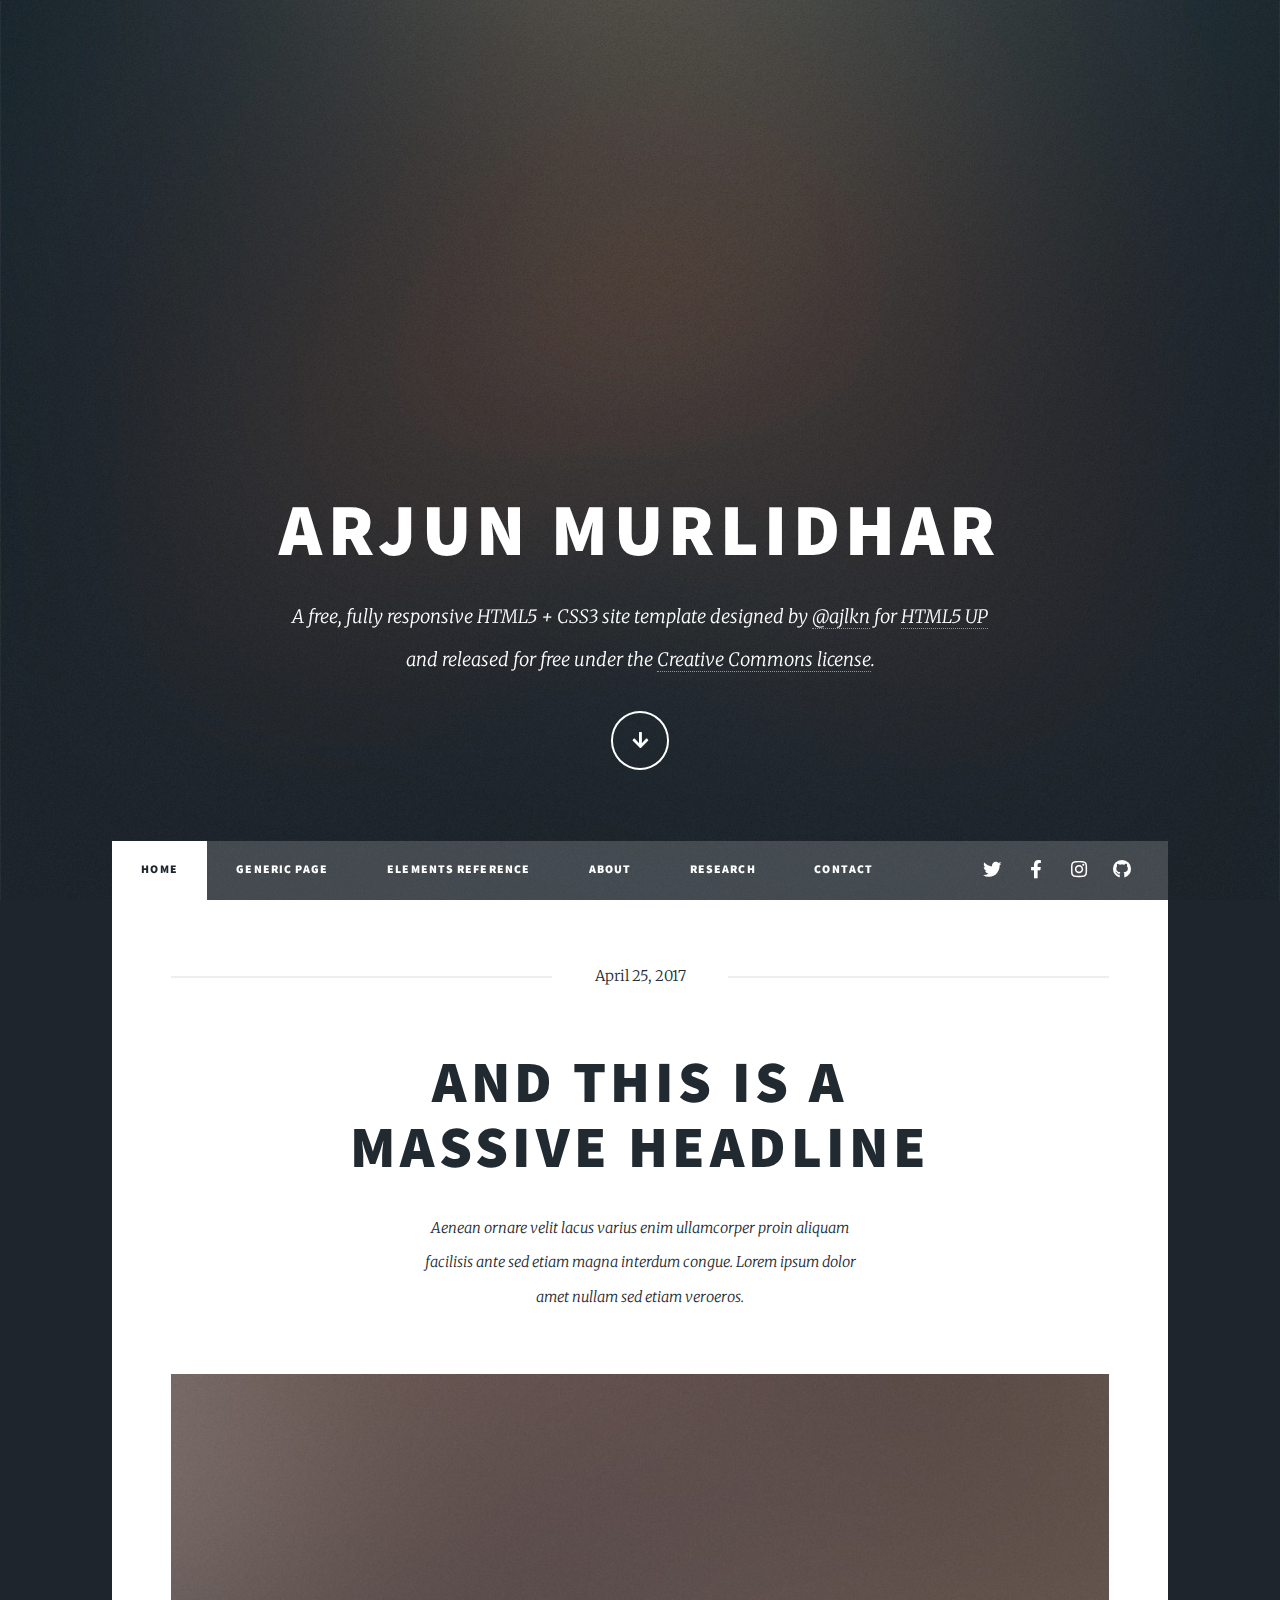
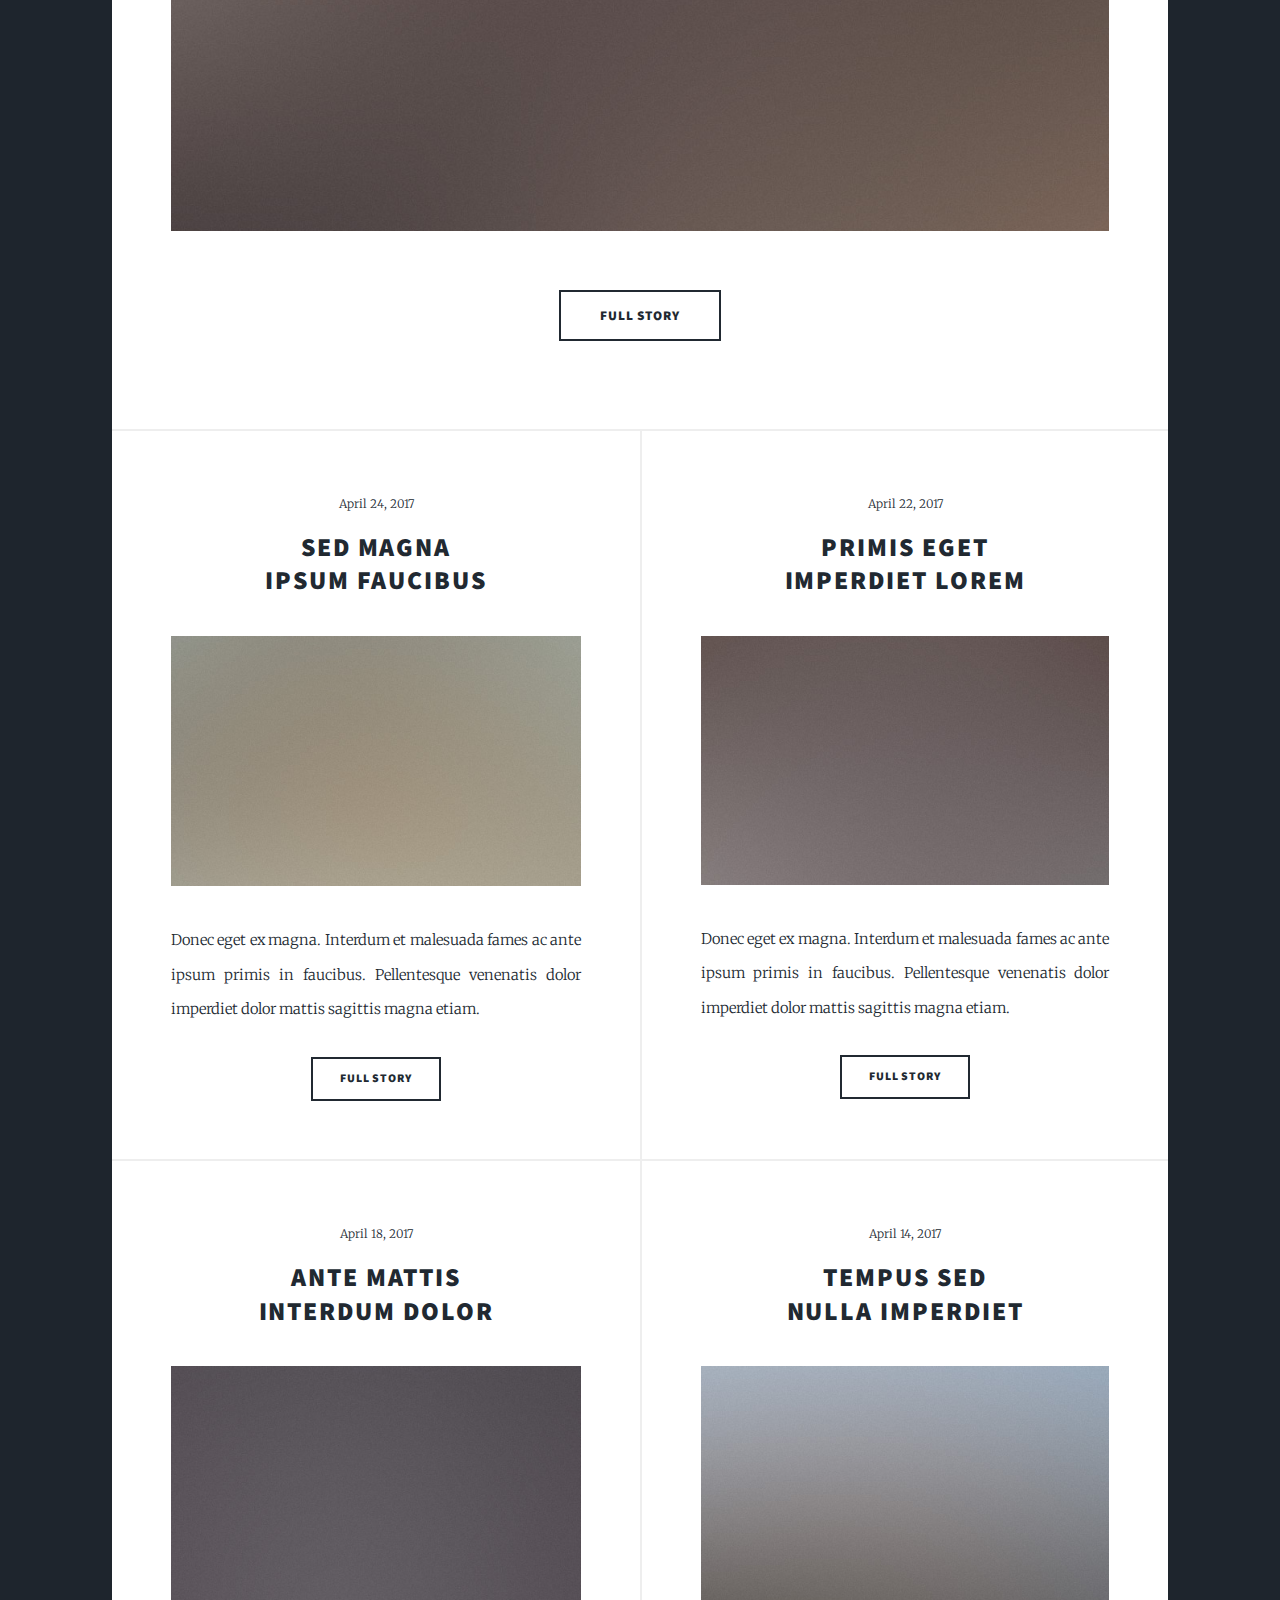
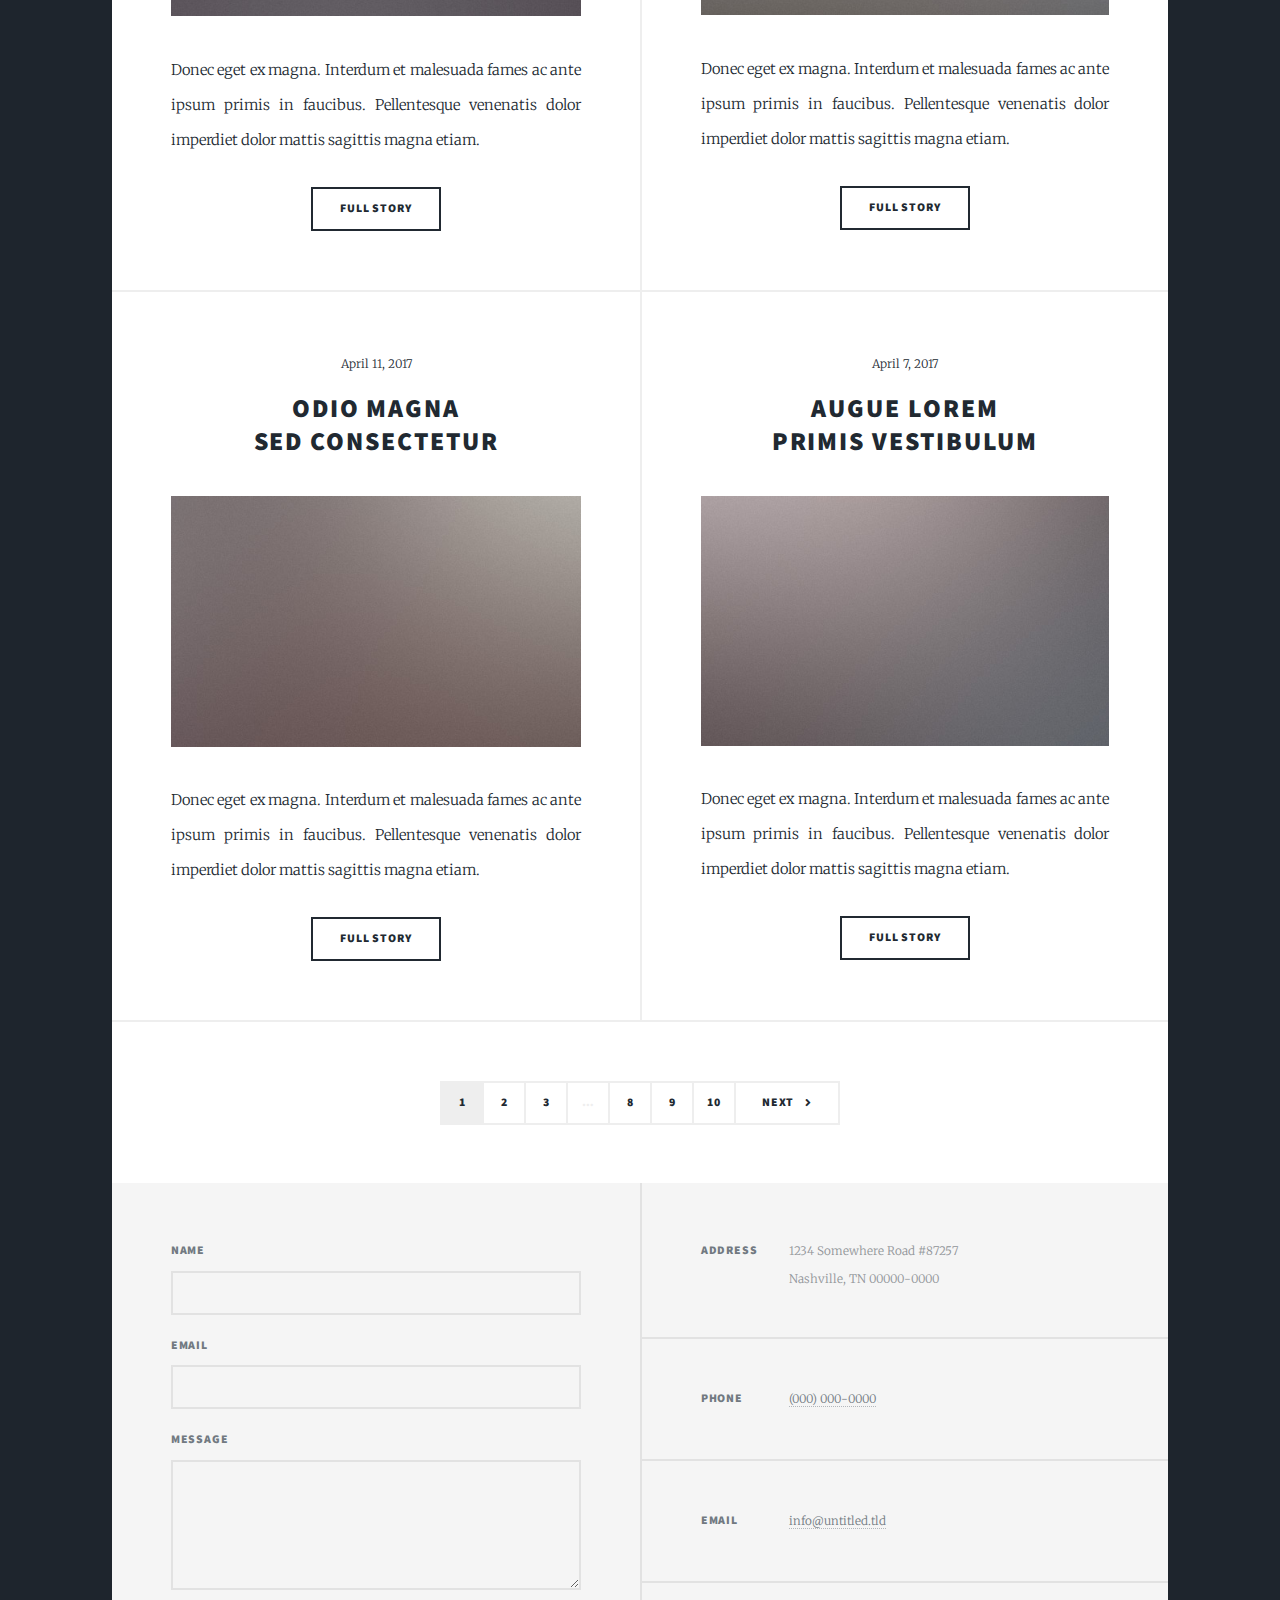
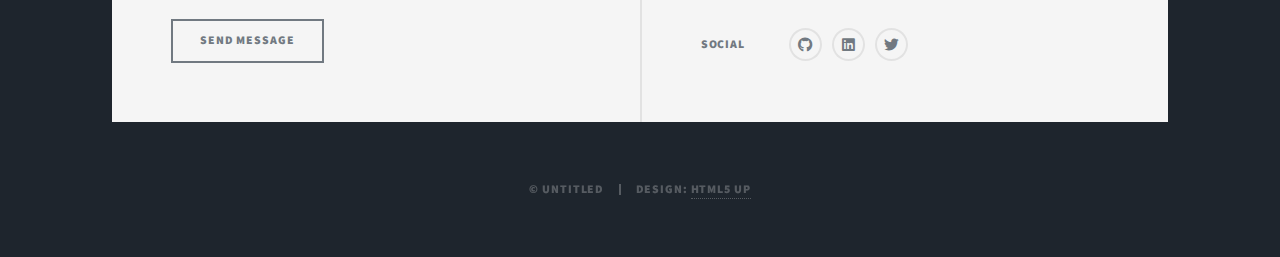
==== commit 158d8640: "edited social" ====
--- a/index.html
+++ b/index.html
@@ -6,7 +6,7 @@
 -->
 <html>
 	<head>
-		<title>Massively by HTML5 UP</title>
+		<title>Arjun Murlidhar</title>
 		<meta charset="utf-8" />
 		<meta name="viewport" content="width=device-width, initial-scale=1, user-scalable=no" />
 		<link rel="stylesheet" href="assets/css/main.css" />
@@ -19,8 +19,8 @@
 
 				<!-- Intro -->
 					<div id="intro">
-						<h1>This is<br />
-						Massively</h1>
+						<h1><br />
+						Arjun Murlidhar</h1>
 						<p>A free, fully responsive HTML5 + CSS3 site template designed by <a href="https://twitter.com/ajlkn">@ajlkn</a> for <a href="https://html5up.net">HTML5 UP</a><br />
 						and released for free under the <a href="https://html5up.net/license">Creative Commons license</a>.</p>
 						<ul class="actions">
@@ -30,15 +30,18 @@
 
 				<!-- Header -->
 					<header id="header">
-						<a href="index.html" class="logo">Massively</a>
+						<a href="index.html" class="logo">Arjun Murlidhar</a>
 					</header>
 
 				<!-- Nav -->
 					<nav id="nav">
 						<ul class="links">
-							<li class="active"><a href="index.html">This is Massively</a></li>
+							<li class="active"><a href="index.html">Home</a></li>
 							<li><a href="generic.html">Generic Page</a></li>
 							<li><a href="elements.html">Elements Reference</a></li>
+							<li><a href="about.html">About</a></li>
+							<li><a href="research.html">Research</a></li>
+							<li><a href="contact.html">Contact</a></li>
 						</ul>
 						<ul class="icons">
 							<li><a href="#" class="icon brands fa-twitter"><span class="label">Twitter</span></a></li>
@@ -200,10 +203,11 @@
 							<section>
 								<h3>Social</h3>
 								<ul class="icons alt">
+									<!--<li><a href="#" class="icon brands alt fa-facebook-f"><span class="label">Facebook</span></a></li>-->
+									<!--<li><a href="#" class="icon brands alt fa-instagram"><span class="label">Instagram</span></a></li>-->
+									<li><a href="#" class="icon brands alt fa-github"><span class="label">GitHub</span></a></li>
+									<li><a href="#" class="icon brands alt fa-linkedin"><span class="label">LinkedIn</span></a></li>
 									<li><a href="#" class="icon brands alt fa-twitter"><span class="label">Twitter</span></a></li>
-									<li><a href="#" class="icon brands alt fa-facebook-f"><span class="label">Facebook</span></a></li>
-									<li><a href="#" class="icon brands alt fa-instagram"><span class="label">Instagram</span></a></li>
-									<li><a href="#" class="icon brands alt fa-github"><span class="label">GitHub</span></a></li>
 								</ul>
 							</section>
 						</section>
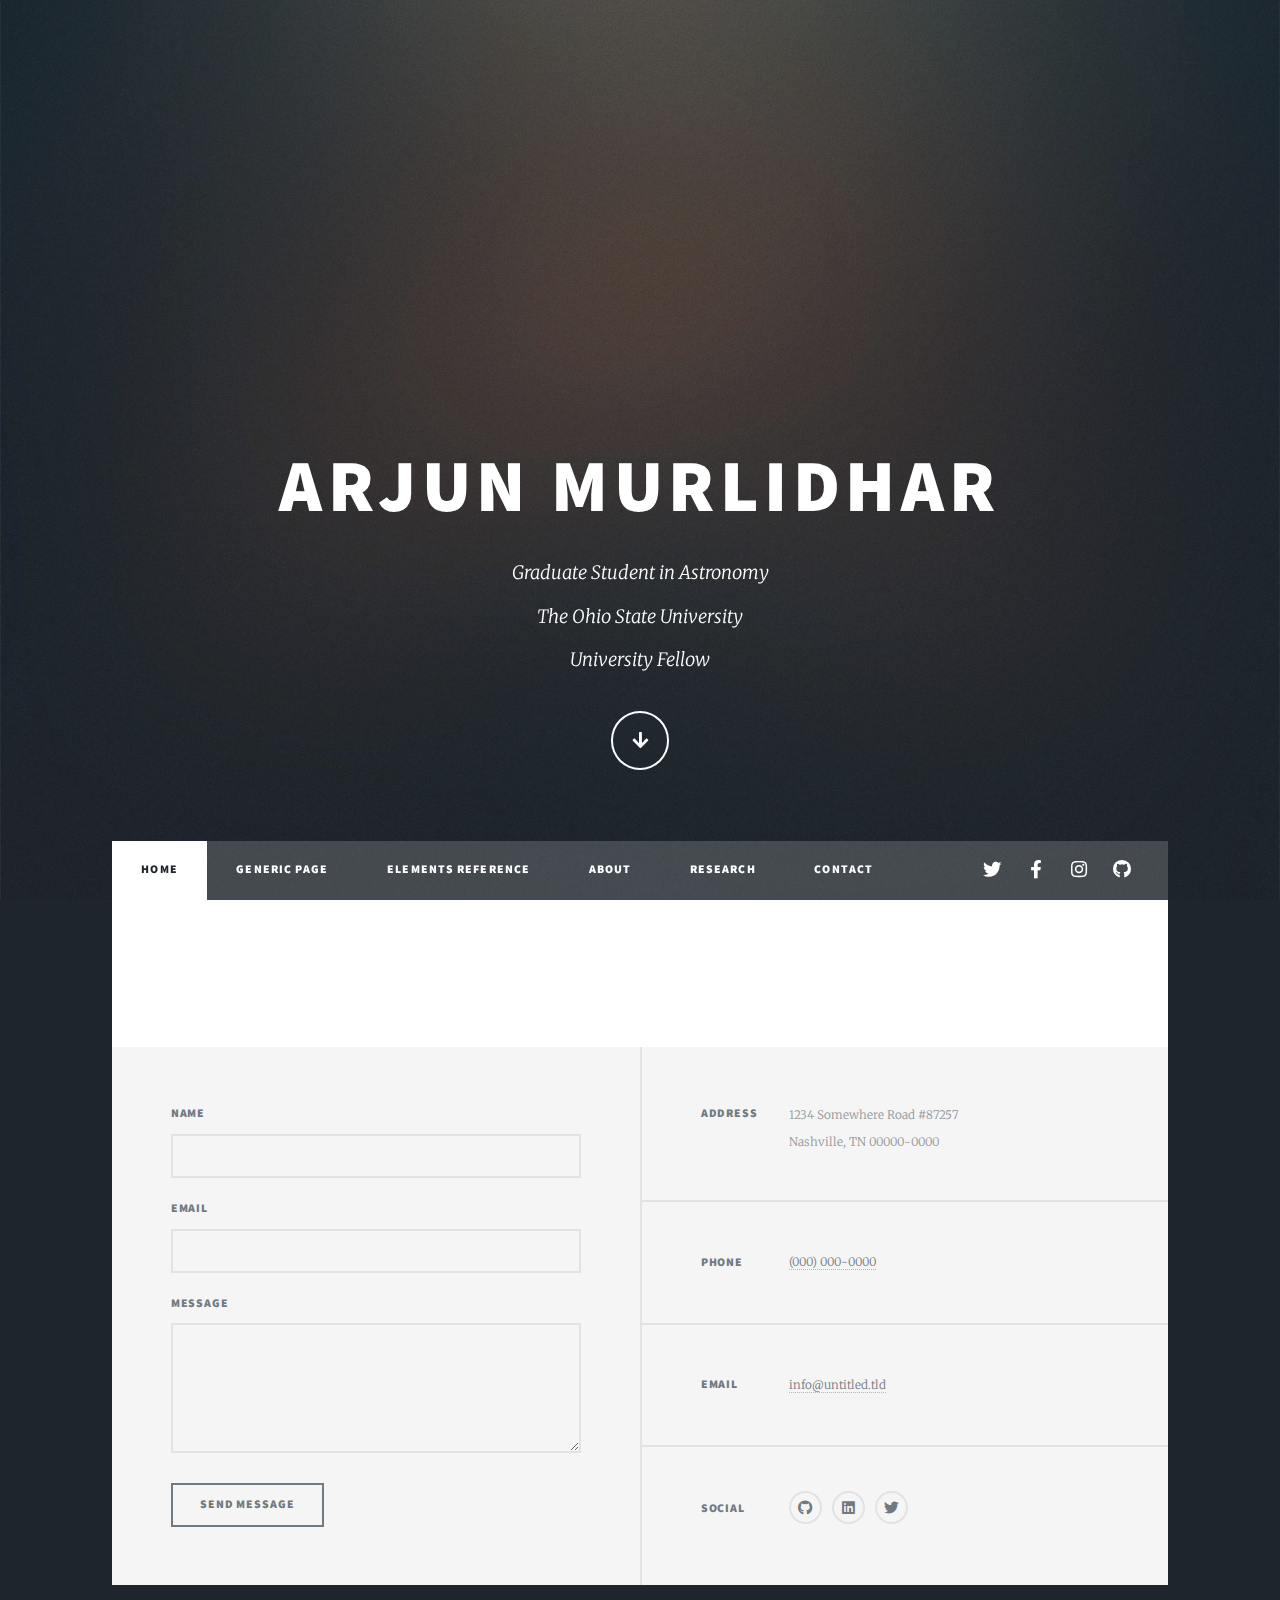
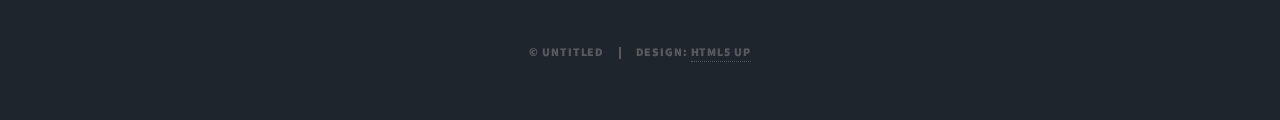
==== commit f705b1ea: "changed intro lines" ====
--- a/index.html
+++ b/index.html
@@ -21,8 +21,9 @@
 					<div id="intro">
 						<h1><br />
 						Arjun Murlidhar</h1>
-						<p>A free, fully responsive HTML5 + CSS3 site template designed by <a href="https://twitter.com/ajlkn">@ajlkn</a> for <a href="https://html5up.net">HTML5 UP</a><br />
-						and released for free under the <a href="https://html5up.net/license">Creative Commons license</a>.</p>
+						<p>Graduate Student in Astronomy 
+						<br>The Ohio State University			
+						<br>University Fellow</p>
 						<ul class="actions">
 							<li><a href="#header" class="button icon solid solo fa-arrow-down scrolly">Continue</a></li>
 						</ul>
@@ -56,6 +57,7 @@
 
 						<!-- Featured Post -->
 							<article class="post featured">
+								<!-- 
 								<header class="major">
 									<span class="date">April 25, 2017</span>
 									<h2><a href="#">And this is a<br />
@@ -67,10 +69,11 @@
 								<a href="#" class="image main"><img src="images/pic01.jpg" alt="" /></a>
 								<ul class="actions special">
 									<li><a href="#" class="button large">Full Story</a></li>
-								</ul>
+								</ul> -->
 							</article>
 
 						<!-- Posts -->
+						<!--
 							<section class="posts">
 								<article>
 									<header>
@@ -145,11 +148,12 @@
 									</ul>
 								</article>
 							</section>
-
+						-->
 						<!-- Footer -->
+						<!--
 							<footer>
 								<div class="pagination">
-									<!--<a href="#" class="previous">Prev</a>-->
+									<a href="#" class="previous">Prev</a>
 									<a href="#" class="page active">1</a>
 									<a href="#" class="page">2</a>
 									<a href="#" class="page">3</a>
@@ -160,7 +164,7 @@
 									<a href="#" class="next">Next</a>
 								</div>
 							</footer>
-
+						-->
 					</div>
 
 				<!-- Footer -->
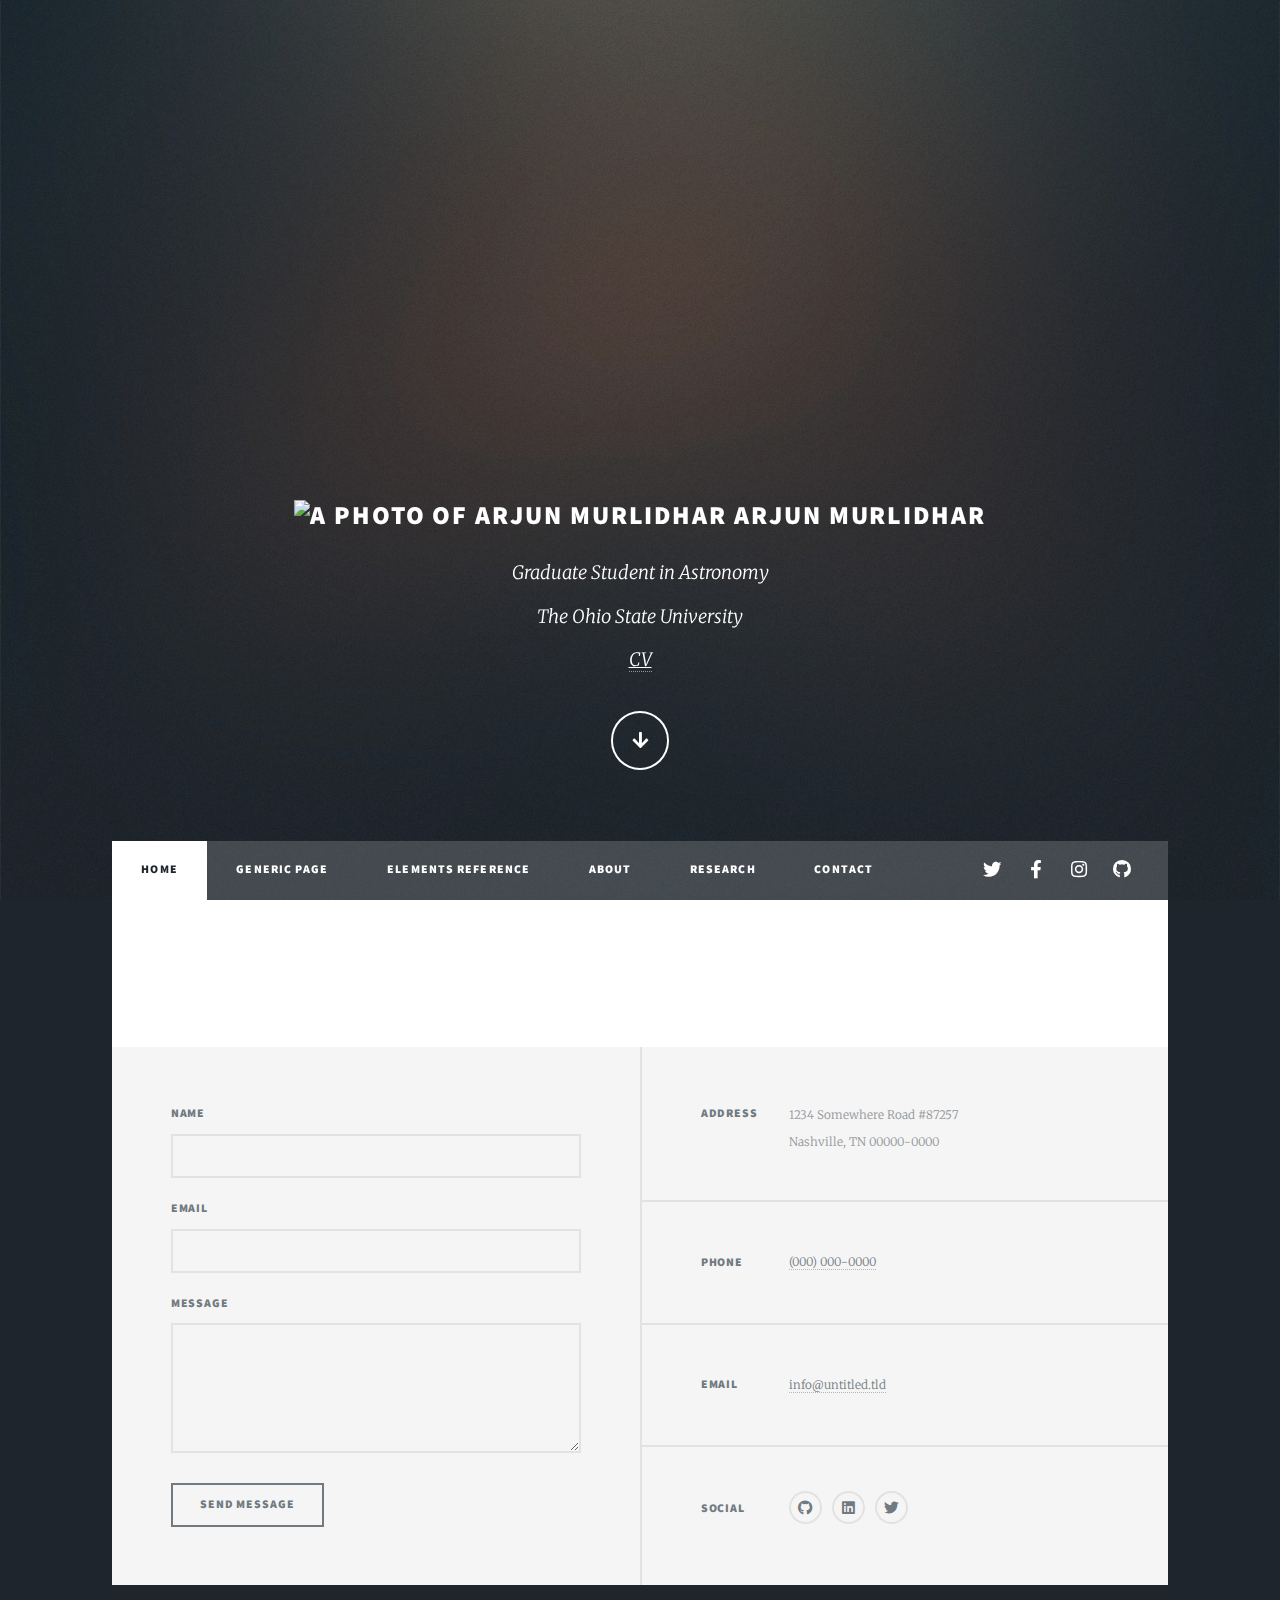
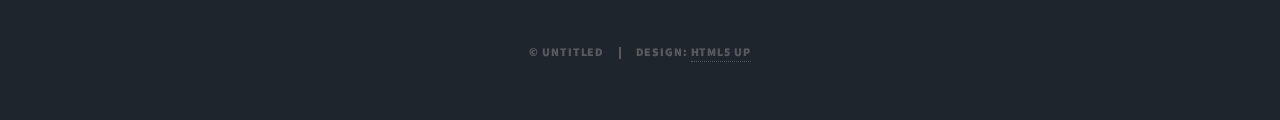
==== commit 29b4c856: "updated image extension" ====
--- a/index.html
+++ b/index.html
@@ -19,11 +19,12 @@
 
 				<!-- Intro -->
 					<div id="intro">
-						<h1><br />
-						Arjun Murlidhar</h1>
+						<h2>
+						<span class="image centre"><img src="images/home1.jpg" alt="A photo of Arjun Murlidhar"/></span> 
+						Arjun Murlidhar</h2>
 						<p>Graduate Student in Astronomy 
 						<br>The Ohio State University			
-						<br>University Fellow</p>
+						<br><a href="https://drive.google.com/file/d/14yK4aQIdFJbKi5IcLBFpaK-T7ztnf5df/view?usp=sharing"><u>CV</u> </a></p>
 						<ul class="actions">
 							<li><a href="#header" class="button icon solid solo fa-arrow-down scrolly">Continue</a></li>
 						</ul>
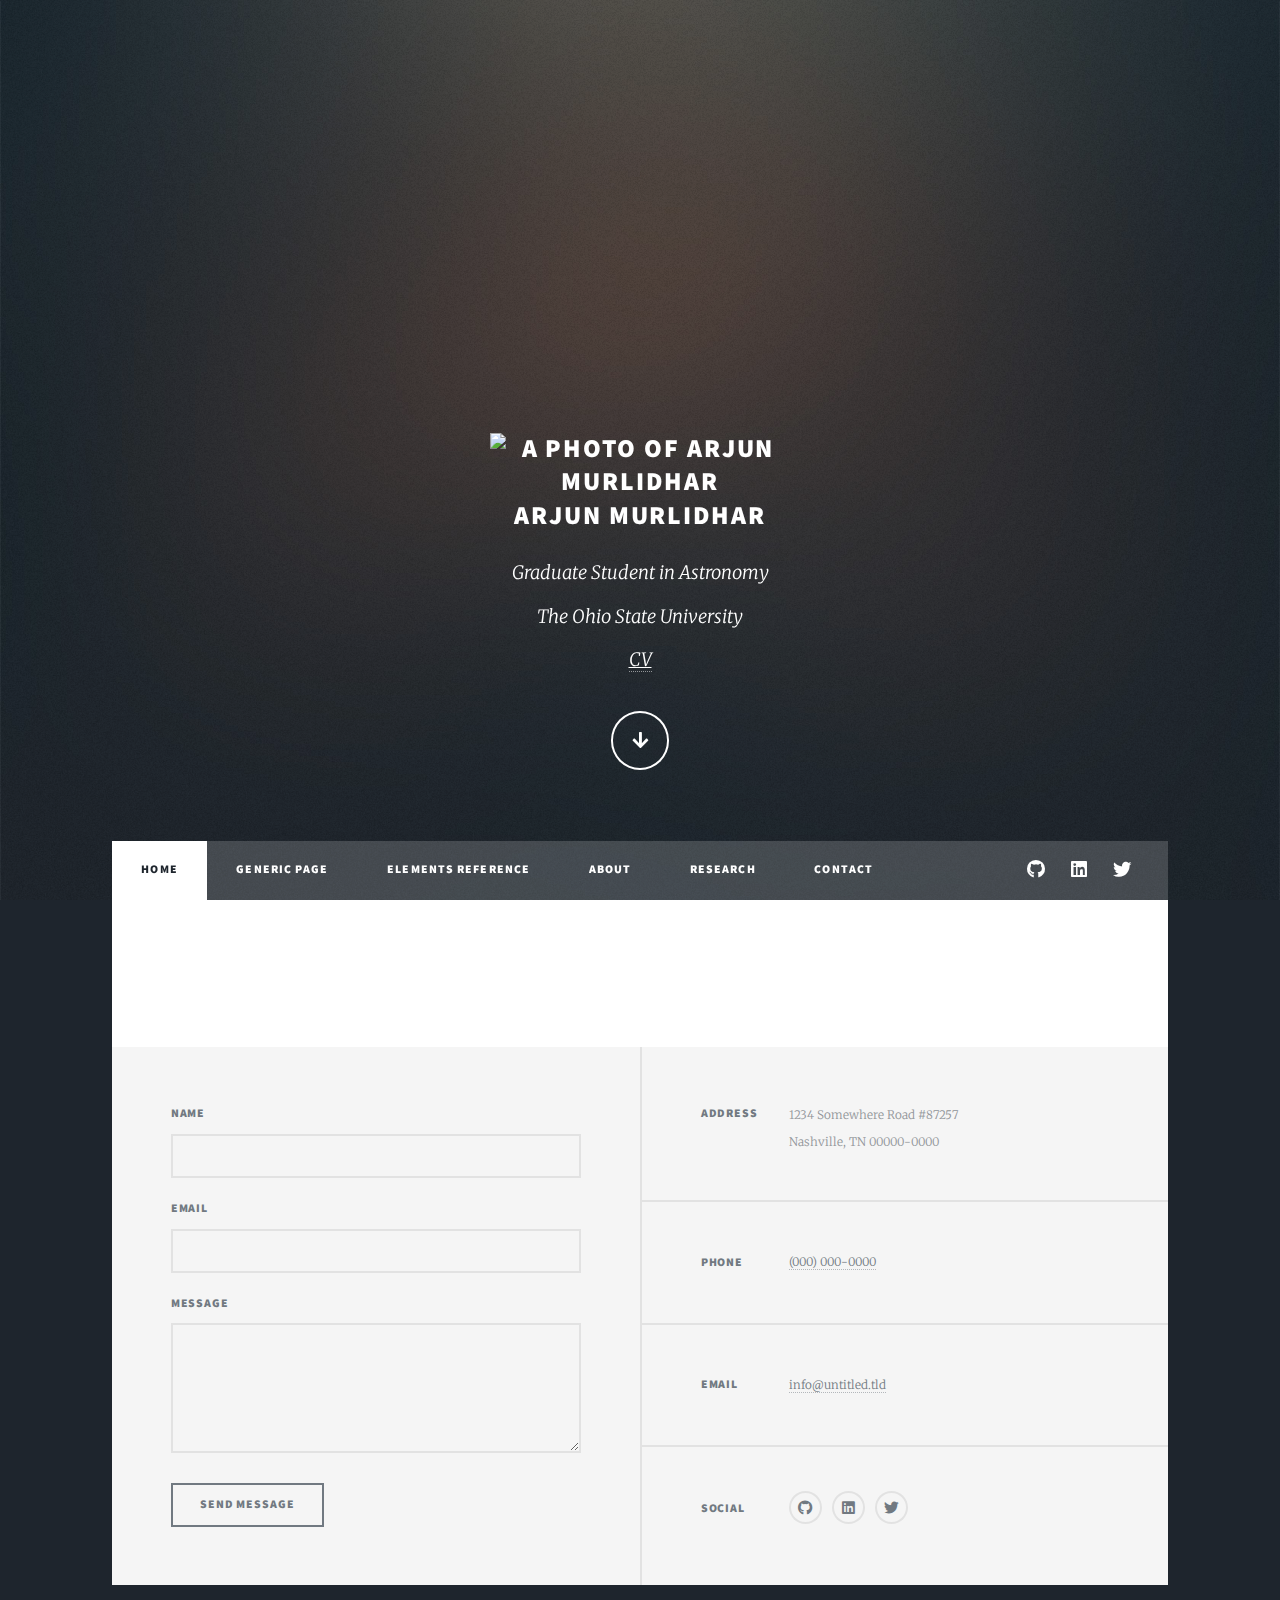
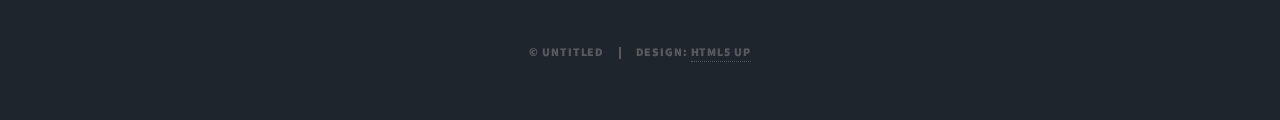
==== commit 6128731b: "made some edits" ====
--- a/index.html
+++ b/index.html
@@ -20,7 +20,8 @@
 				<!-- Intro -->
 					<div id="intro">
 						<h2>
-						<span class="image centre"><img src="images/home1.jpg" alt="A photo of Arjun Murlidhar"/></span> 
+						<span class="image centre"><img src="images/home1.jpg" alt="A photo of Arjun Murlidhar" width="300"/></span> 
+						<br>
 						Arjun Murlidhar</h2>
 						<p>Graduate Student in Astronomy 
 						<br>The Ohio State University			
@@ -46,10 +47,9 @@
 							<li><a href="contact.html">Contact</a></li>
 						</ul>
 						<ul class="icons">
-							<li><a href="#" class="icon brands fa-twitter"><span class="label">Twitter</span></a></li>
-							<li><a href="#" class="icon brands fa-facebook-f"><span class="label">Facebook</span></a></li>
-							<li><a href="#" class="icon brands fa-instagram"><span class="label">Instagram</span></a></li>
-							<li><a href="#" class="icon brands fa-github"><span class="label">GitHub</span></a></li>
+							<li><a href="#" class="icon brands alt fa-github"><span class="label">GitHub</span></a></li>
+							<li><a href="#" class="icon brands alt fa-linkedin"><span class="label">LinkedIn</span></a></li>
+							<li><a href="#" class="icon brands alt fa-twitter"><span class="label">Twitter</span></a></li>
 						</ul>
 					</nav>
 
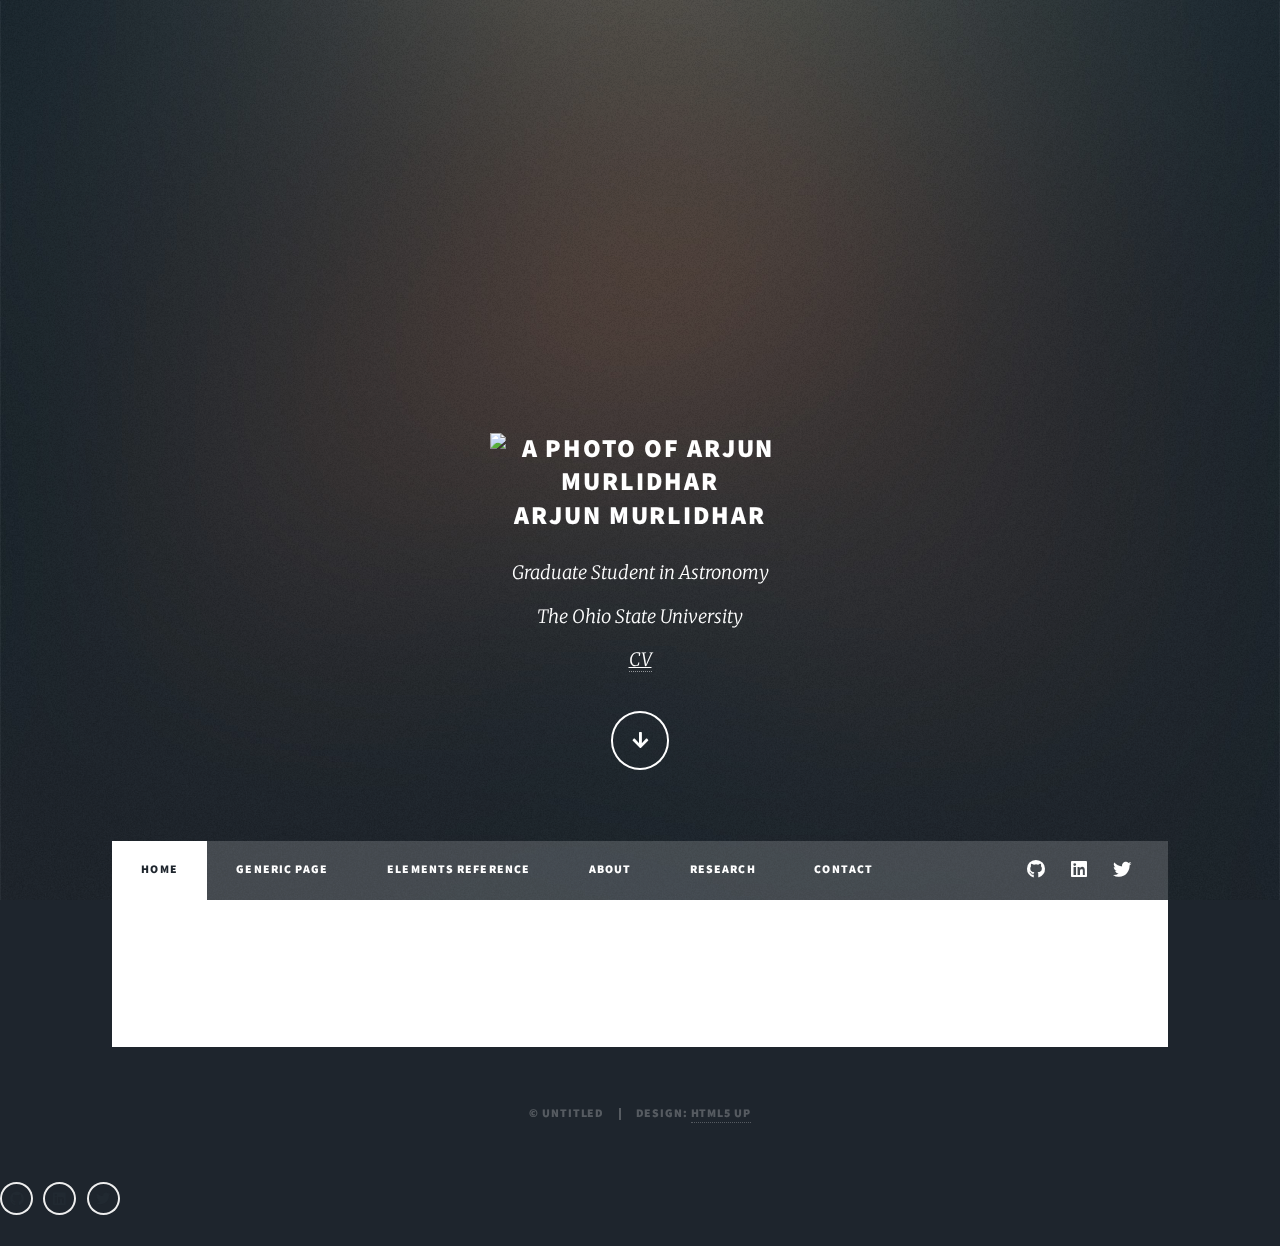
==== commit 15223be6: "made changes to footer" ====
--- a/index.html
+++ b/index.html
@@ -170,6 +170,7 @@
 
 				<!-- Footer -->
 					<footer id="footer">
+						<!--
 						<section>
 							<form method="post" action="#">
 								<div class="fields">
@@ -191,6 +192,7 @@
 								</ul>
 							</form>
 						</section>
+					
 						<section class="split contact">
 							<section class="alt">
 								<h3>Address</h3>
@@ -208,20 +210,25 @@
 							<section>
 								<h3>Social</h3>
 								<ul class="icons alt">
-									<!--<li><a href="#" class="icon brands alt fa-facebook-f"><span class="label">Facebook</span></a></li>-->
-									<!--<li><a href="#" class="icon brands alt fa-instagram"><span class="label">Instagram</span></a></li>-->
 									<li><a href="#" class="icon brands alt fa-github"><span class="label">GitHub</span></a></li>
 									<li><a href="#" class="icon brands alt fa-linkedin"><span class="label">LinkedIn</span></a></li>
 									<li><a href="#" class="icon brands alt fa-twitter"><span class="label">Twitter</span></a></li>
 								</ul>
 							</section>
 						</section>
+						-->
 					</footer>
 
 				<!-- Copyright -->
 					<div id="copyright">
 						<ul><li>&copy; Untitled</li><li>Design: <a href="https://html5up.net">HTML5 UP</a></li></ul>
 					</div>
+
+					<ul class="icons alt">
+						<li><a href="#" class="icon brands alt fa-github"><span class="label">GitHub</span></a></li>
+						<li><a href="#" class="icon brands alt fa-linkedin"><span class="label">LinkedIn</span></a></li>
+						<li><a href="#" class="icon brands alt fa-twitter"><span class="label">Twitter</span></a></li>
+					</ul>
 
 			</div>
 
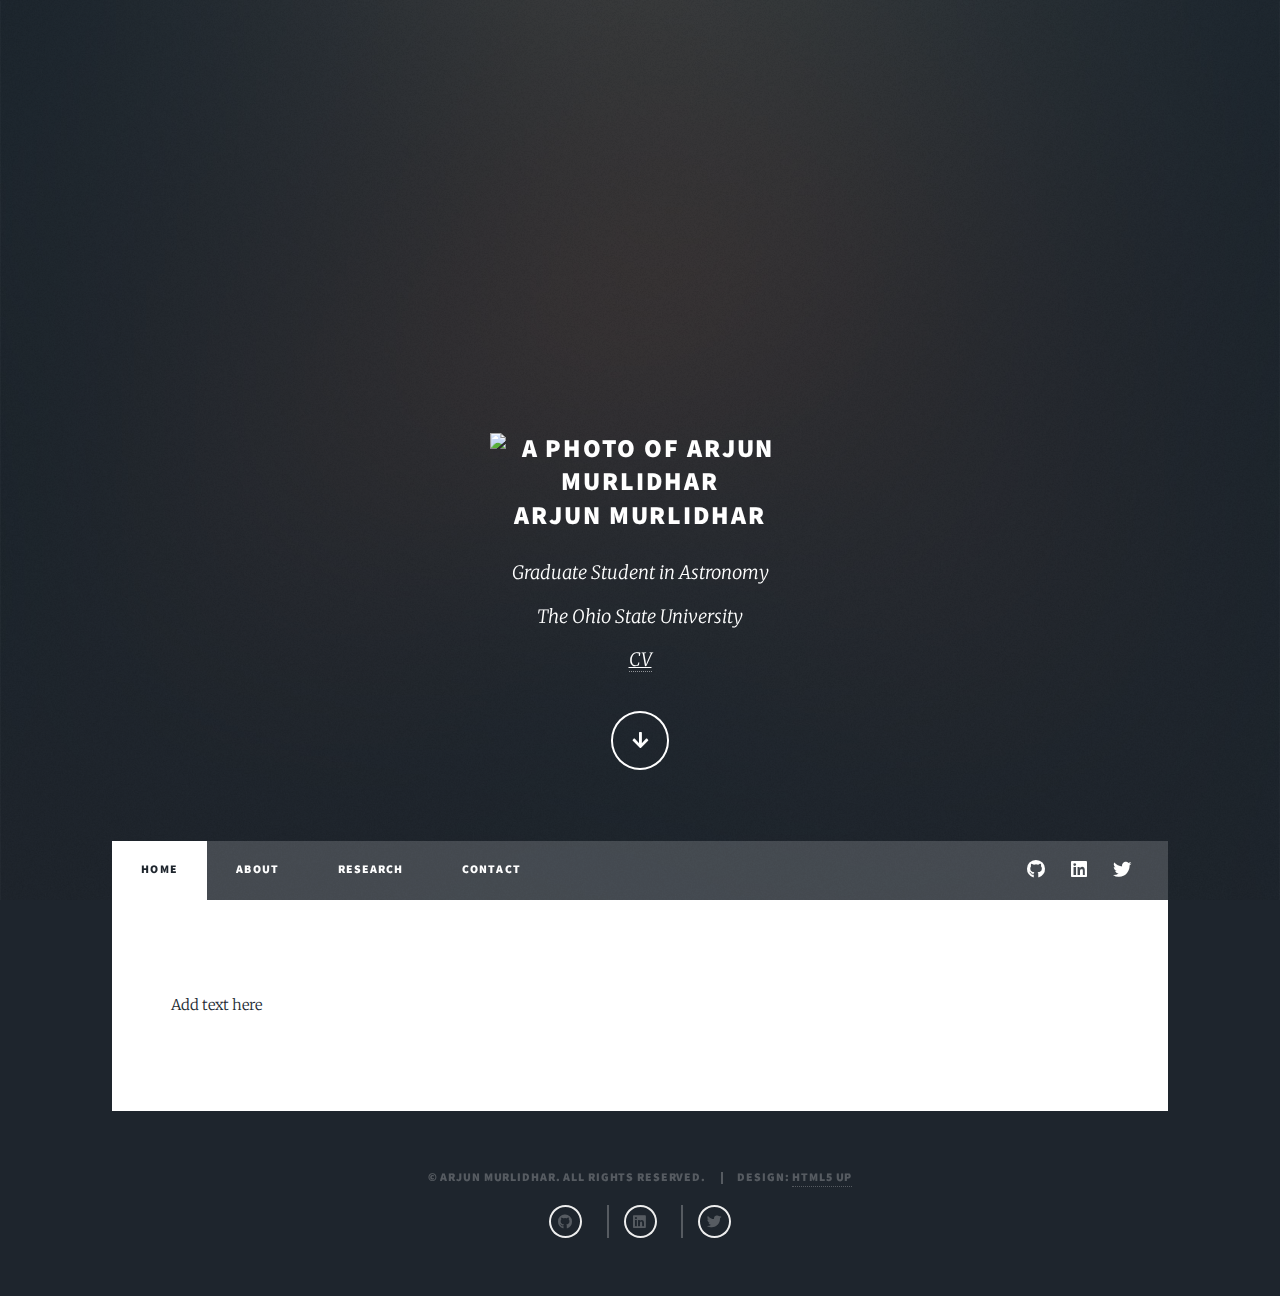
==== commit 362d1b9e: "edited copyright in footer" ====
--- a/index.html
+++ b/index.html
@@ -40,15 +40,15 @@
 					<nav id="nav">
 						<ul class="links">
 							<li class="active"><a href="index.html">Home</a></li>
-							<li><a href="generic.html">Generic Page</a></li>
-							<li><a href="elements.html">Elements Reference</a></li>
+							<!--<li><a href="generic.html">Generic Page</a></li>
+							<li><a href="elements.html">Elements Reference</a></li>-->
 							<li><a href="about.html">About</a></li>
 							<li><a href="research.html">Research</a></li>
 							<li><a href="contact.html">Contact</a></li>
 						</ul>
 						<ul class="icons">
-							<li><a href="#" class="icon brands alt fa-github"><span class="label">GitHub</span></a></li>
-							<li><a href="#" class="icon brands alt fa-linkedin"><span class="label">LinkedIn</span></a></li>
+							<li><a href="https://github.com/ArjunMurlidhar" class="icon brands alt fa-github"><span class="label">GitHub</span></a></li>
+							<li><a href="https://www.linkedin.com/in/arjun-murlidhar/" class="icon brands alt fa-linkedin"><span class="label">LinkedIn</span></a></li>
 							<li><a href="#" class="icon brands alt fa-twitter"><span class="label">Twitter</span></a></li>
 						</ul>
 					</nav>
@@ -58,6 +58,10 @@
 
 						<!-- Featured Post -->
 							<article class="post featured">
+								<p> 
+									Add text here
+								</p>
+
 								<!-- 
 								<header class="major">
 									<span class="date">April 25, 2017</span>
@@ -221,14 +225,16 @@
 
 				<!-- Copyright -->
 					<div id="copyright">
-						<ul><li>&copy; Untitled</li><li>Design: <a href="https://html5up.net">HTML5 UP</a></li></ul>
+						<ul><li>&copy; Arjun Murlidhar. All rights reserved.</li><li>Design: <a href="https://html5up.net">HTML5 UP</a></li></ul>
+						<br>
+						<ul class="icons alt">
+							<li><a href="https://github.com/ArjunMurlidhar" class="icon brands fa-github"><span class="label">GitHub</span></a></li>
+							<li><a href="https://www.linkedin.com/in/arjun-murlidhar/" class="icon brands fa-linkedin"><span class="label">LinkedIn</span></a></li>
+							<li><a href="#" class="icon brands fa-twitter"><span class="label">Twitter</span></a></li>
+						</ul>
 					</div>
 
-					<ul class="icons alt">
-						<li><a href="#" class="icon brands alt fa-github"><span class="label">GitHub</span></a></li>
-						<li><a href="#" class="icon brands alt fa-linkedin"><span class="label">LinkedIn</span></a></li>
-						<li><a href="#" class="icon brands alt fa-twitter"><span class="label">Twitter</span></a></li>
-					</ul>
+					
 
 			</div>
 
--- a/assets/css/main.css
+++ b/assets/css/main.css
@@ -1,10 +1,10 @@
 @import url(fontawesome-all.min.css);
 @import url("https://fonts.googleapis.com/css?family=Merriweather:300,700,300italic,700italic|Source+Sans+Pro:900");
 
-/*
-	Massively by HTML5 UP
-	html5up.net | @ajlkn
-	Free for personal and commercial use under the CCA 3.0 license (html5up.net/license)
+/*
+	Massively by HTML5 UP
+	html5up.net | @ajlkn
+	Free for personal and commercial use under the CCA 3.0 license (html5up.net/license)
 */
 
 html, body, div, span, applet, object,
@@ -3239,6 +3239,7 @@
 			background-position: center,								center,														top center;
 			background-repeat: repeat,								no-repeat,													no-repeat;
 			background-attachment: scroll,								scroll,														scroll;
+			opacity: 0.5;
 			z-index: -1;
 		}
 
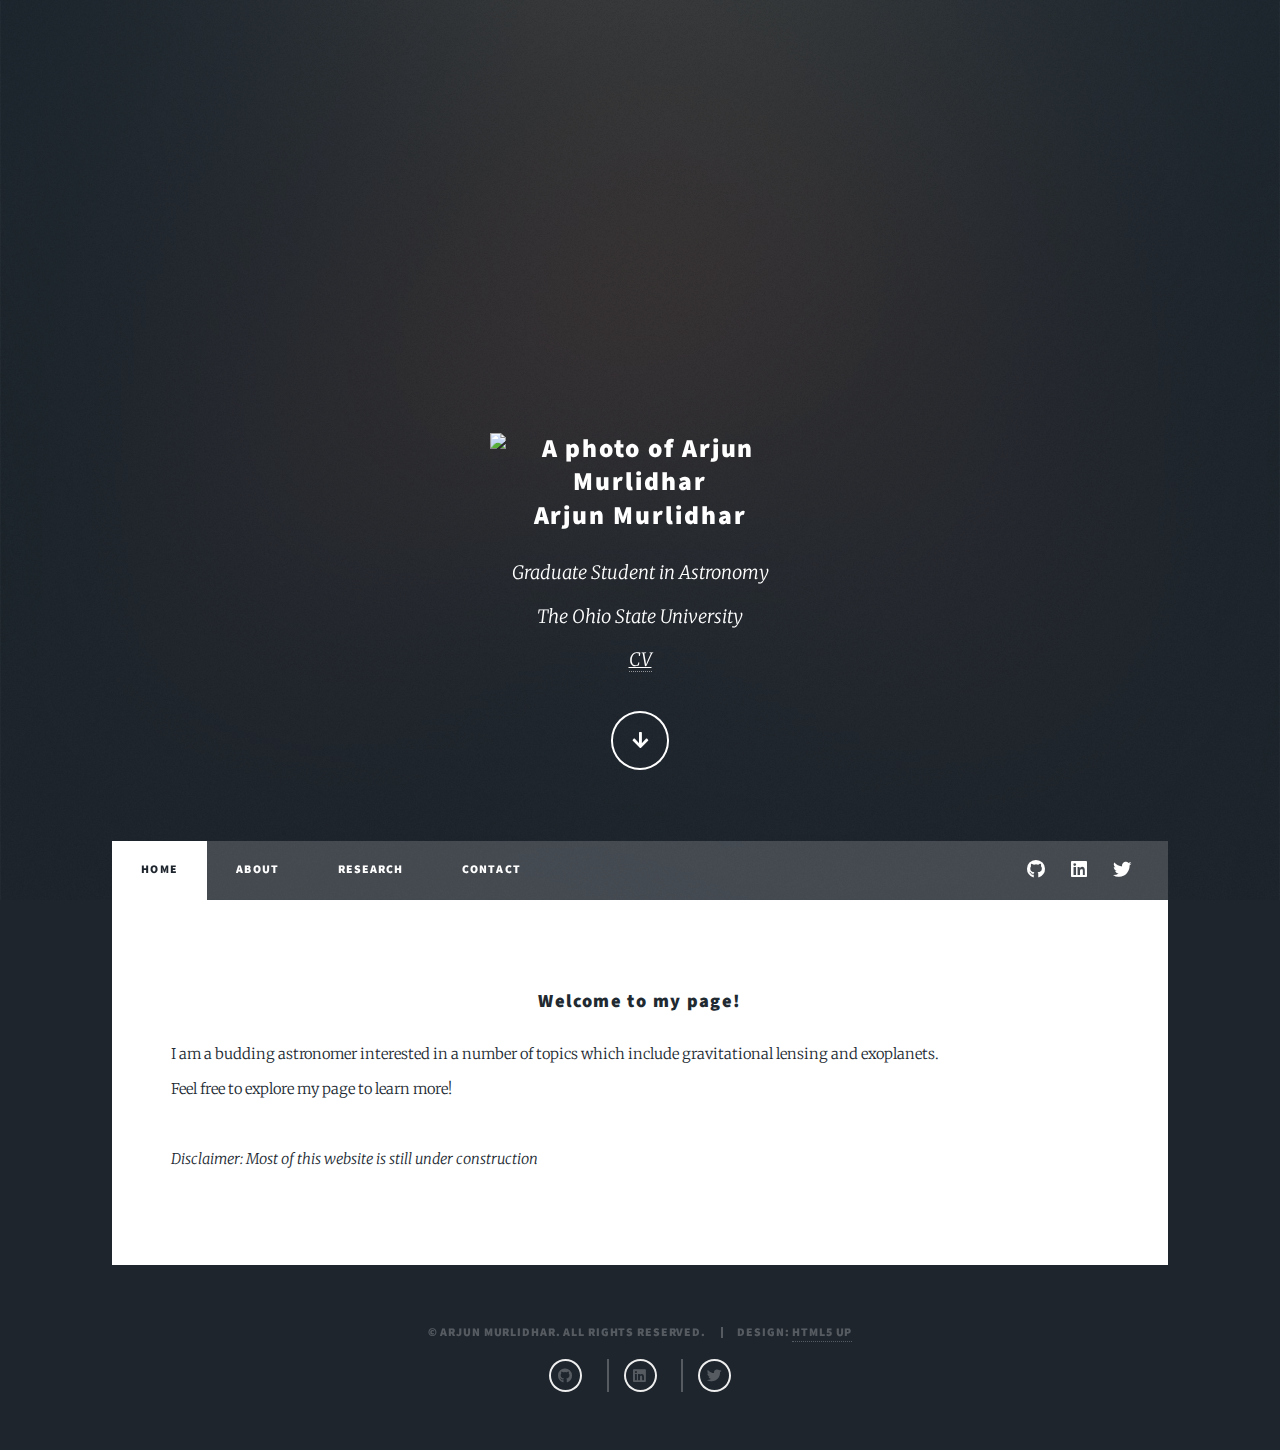
==== commit c8c548cd: "home page content" ====
--- a/index.html
+++ b/index.html
@@ -58,8 +58,13 @@
 
 						<!-- Featured Post -->
 							<article class="post featured">
+								<h3>Welcome to my page!</h3>
 								<p> 
-									Add text here
+									I am a budding astronomer interested in a number of topics which include gravitational lensing and exoplanets.<br />
+									Feel free to explore my page to learn more! <br />
+									<br />
+									<i>Disclaimer: Most of this website is still under construction</i>
+
 								</p>
 
 								<!-- 
--- a/assets/css/main.css
+++ b/assets/css/main.css
@@ -185,7 +185,7 @@
 		font-weight: 900;
 		line-height: 1.5;
 		letter-spacing: 0.075em;
-		text-transform: uppercase;
+		text-transform: none !important;
 		margin: 0 0 1rem 0;
 	}
 
